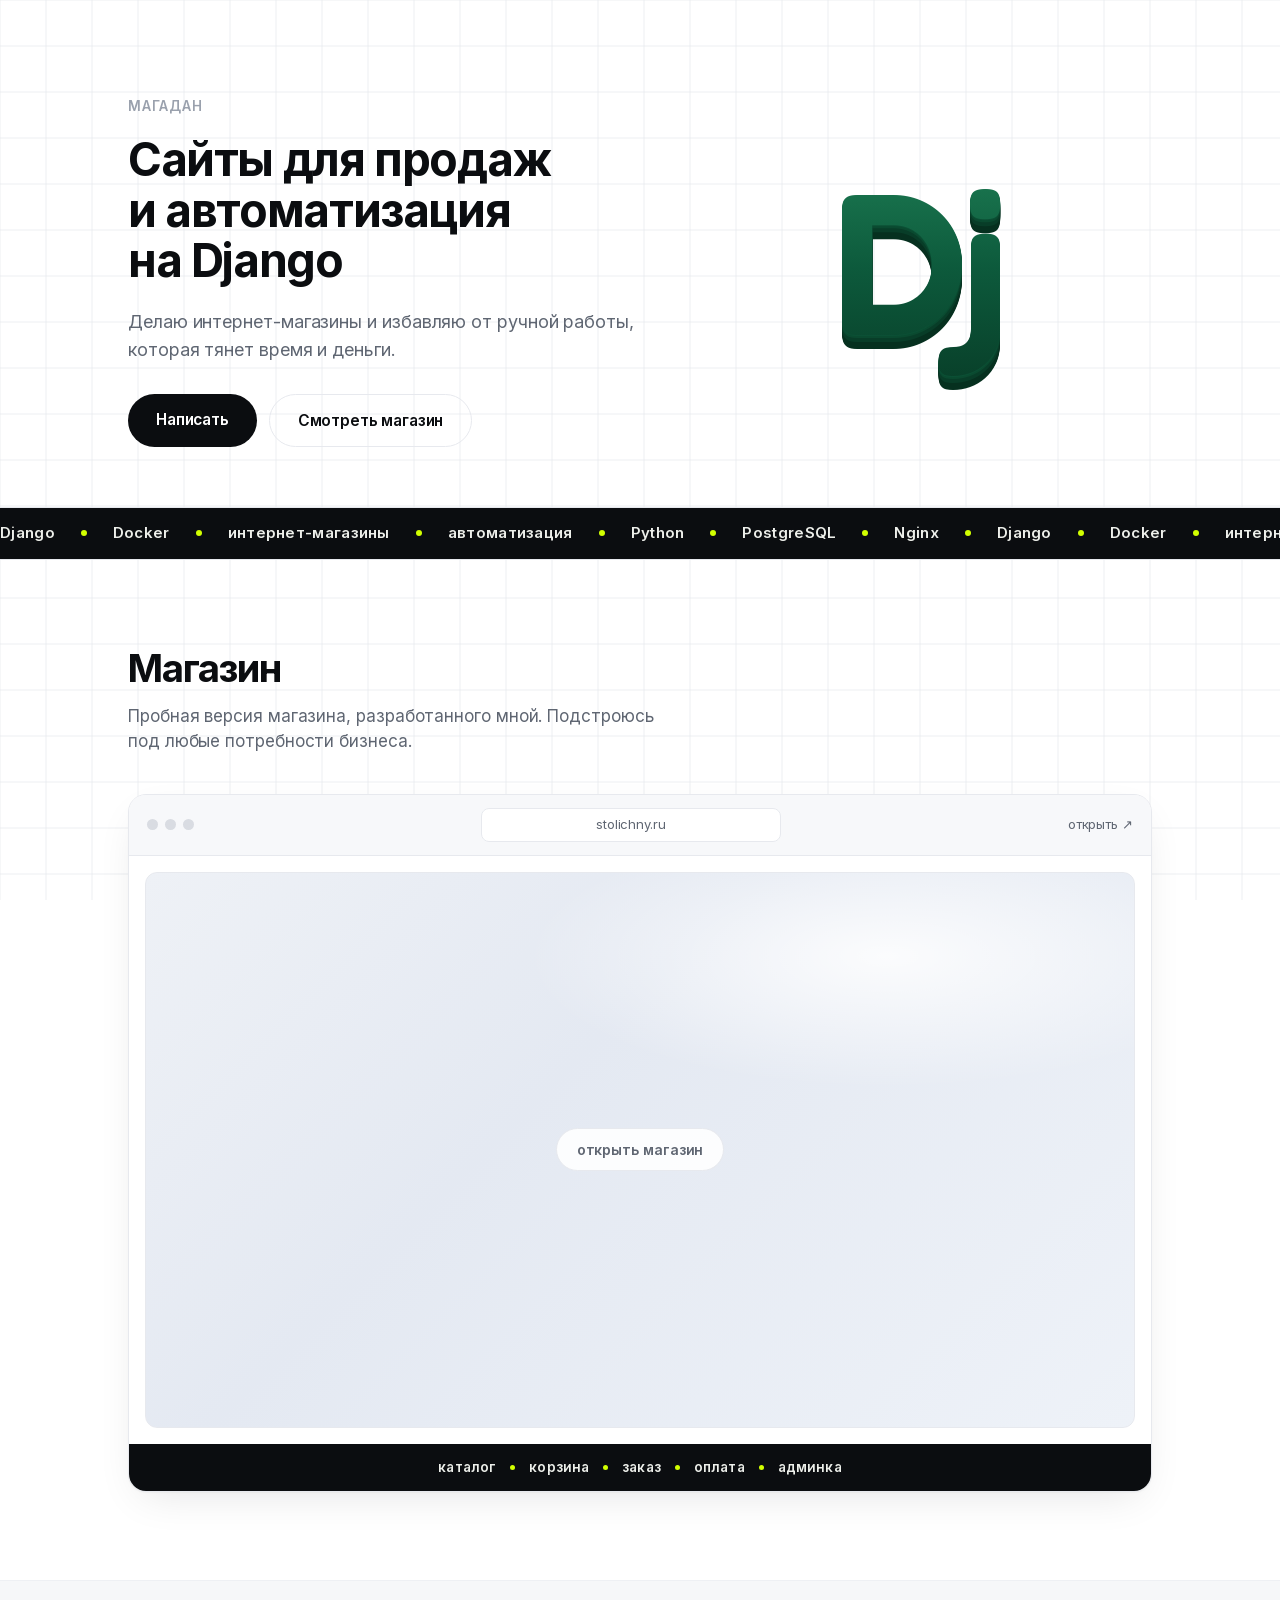
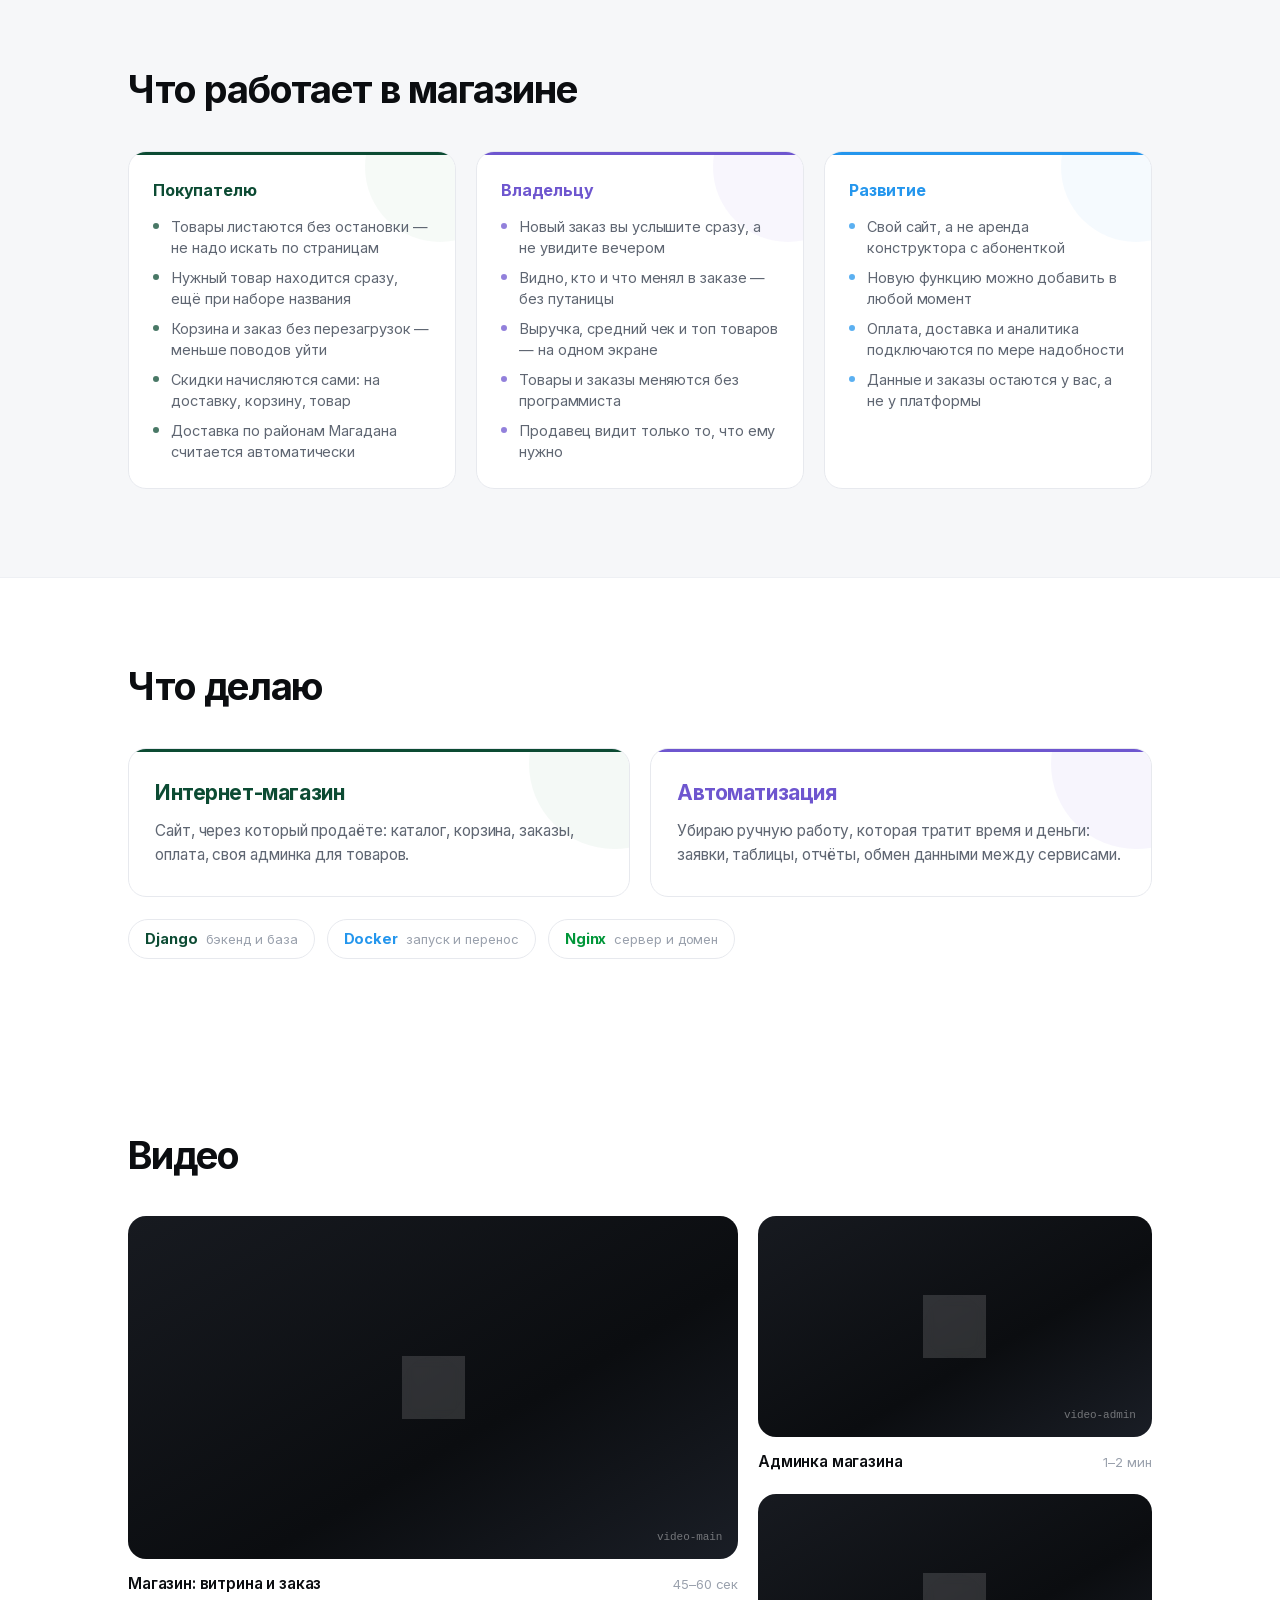
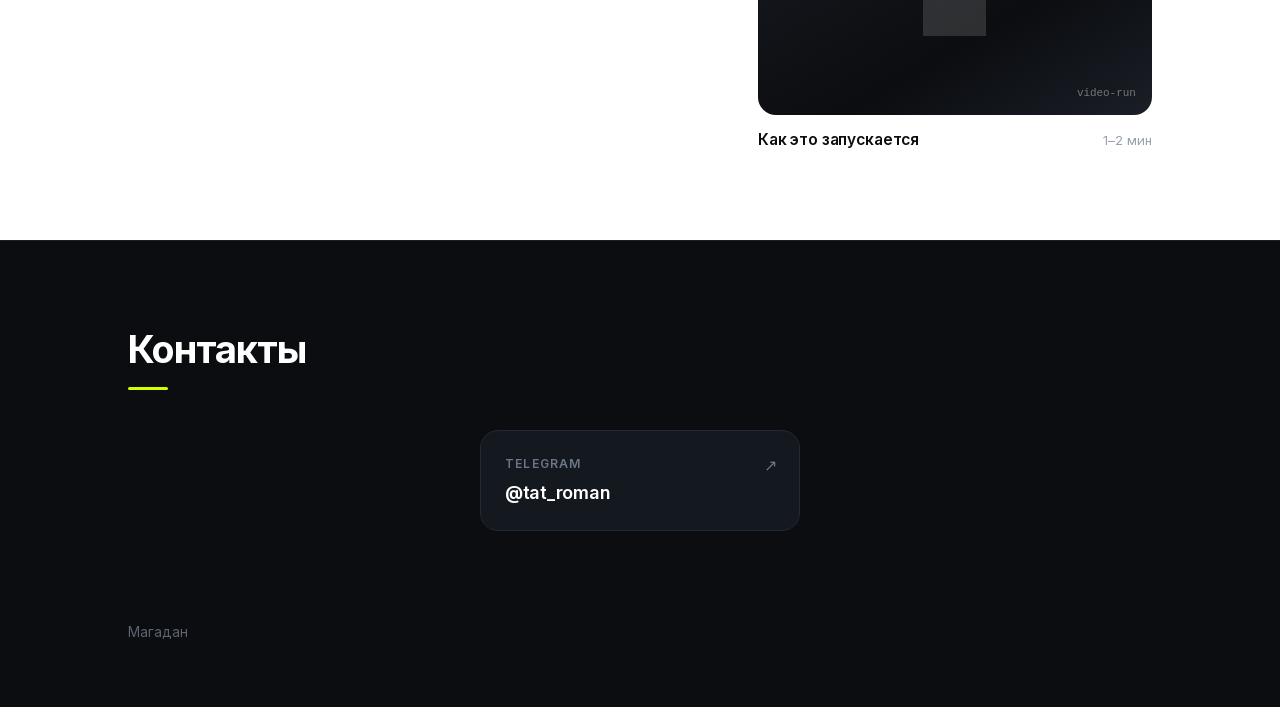
==== index.html @ b2be14d4 "Лендинг: Django, Docker, Магадан (Telegram @tat_roman)" ====
<!DOCTYPE html>
<html lang="ru">
<head>
  <meta charset="UTF-8">
  <meta name="viewport" content="width=device-width, initial-scale=1.0">
  <title>Django, Docker · Магадан</title>
  <meta name="description" content="Разработка интернет-магазинов и автоматизация на Django. Магадан.">
  <link rel="stylesheet" href="static/core/css/landing.css">
</head>
<body>

<canvas id="bg-canvas" aria-hidden="true"></canvas>

<header class="hero">
  <div class="wrap hero-grid">
    <div class="hero-text">
      <p class="hero-city reveal">Магадан</p>
      <h1 class="reveal">Сайты для продаж<br>и автоматизация на&nbsp;Django</h1>
      <p class="lead reveal">
        Делаю интернет-магазины и избавляю от ручной работы, которая тянет время и деньги.
      </p>
      <div class="cta reveal">
        <a class="btn btn-primary" href="#contact">Написать</a>
        <a class="btn btn-ghost" href="#store">Смотреть магазин</a>
      </div>
    </div>

    <!-- Лого Django: спокойные объёмные буквы Dj -->
    <div class="hero-logo" id="heroLogo" aria-hidden="true">
      <span class="dg">Dj</span>
    </div>
  </div>
</header>

<!-- Бегущая строка: аура без пафоса -->
<div class="marquee" aria-hidden="true">
  <div class="marquee-track">
    <span>Django</span><i></i><span>Docker</span><i></i><span>интернет-магазины</span><i></i><span>автоматизация</span><i></i><span>Python</span><i></i><span>PostgreSQL</span><i></i><span>Nginx</span><i></i>
    <span>Django</span><i></i><span>Docker</span><i></i><span>интернет-магазины</span><i></i><span>автоматизация</span><i></i><span>Python</span><i></i><span>PostgreSQL</span><i></i><span>Nginx</span><i></i>
  </div>
</div>

<section class="section" id="store">
  <div class="wrap">
    <div class="section-head reveal">
      <h2>Магазин</h2>
      <p class="section-sub">Пробная версия магазина, разработанного мной. Подстроюсь под любые потребности бизнеса.</p>
    </div>

    <div class="browser reveal">
      <div class="browser-bar">
        <span class="browser-dots"><i></i><i></i><i></i></span>
        <span class="browser-url">stolichny.ru</span>
        <a class="browser-open" href="demo/index.html"
           >открыть ↗</a>
      </div>
      <div class="browser-body">
        <a class="browser-shot" href="demo/index.html"
           >
          <span class="browser-shot-hint">открыть магазин</span>
        </a>
      </div>
      <div class="browser-strip">
        <span>каталог</span><i></i><span>корзина</span><i></i><span>заказ</span><i></i><span>оплата</span><i></i><span>админка</span>
      </div>
    </div>
  </div>
</section>

<section class="section section--tint" id="inside">
  <div class="wrap">
    <div class="section-head reveal">
      <h2>Что работает в магазине</h2>
    </div>

    <div class="caps">
      
        <div class="cap reveal" style="--c: #0C4B33; --cbg: #eaf3ee;">
          <h3>Покупателю</h3>
          <ul>
            <li>Товары листаются без остановки — не надо искать по страницам</li><li>Нужный товар находится сразу, ещё при наборе названия</li><li>Корзина и заказ без перезагрузок — меньше поводов уйти</li><li>Скидки начисляются сами: на доставку, корзину, товар</li><li>Доставка по районам Магадана считается автоматически</li>
          </ul>
        </div>
      
        <div class="cap reveal" style="--c: #6E56CF; --cbg: #efecfb;">
          <h3>Владельцу</h3>
          <ul>
            <li>Новый заказ вы услышите сразу, а не увидите вечером</li><li>Видно, кто и что менял в заказе — без путаницы</li><li>Выручка, средний чек и топ товаров — на одном экране</li><li>Товары и заказы меняются без программиста</li><li>Продавец видит только то, что ему нужно</li>
          </ul>
        </div>
      
        <div class="cap reveal" style="--c: #2496ED; --cbg: #e9f3fd;">
          <h3>Развитие</h3>
          <ul>
            <li>Свой сайт, а не аренда конструктора с абоненткой</li><li>Новую функцию можно добавить в любой момент</li><li>Оплата, доставка и аналитика подключаются по мере надобности</li><li>Данные и заказы остаются у вас, а не у платформы</li>
          </ul>
        </div>
      
    </div>
  </div>
</section>

<section class="section" id="stack">
  <div class="wrap">
    <div class="section-head reveal">
      <h2>Что делаю</h2>
    </div>

    <div class="services">
      
        <article class="service reveal" style="--c: #0C4B33; --cbg: #eaf3ee;">
          <h3>Интернет-магазин</h3>
          <p>Сайт, через который продаёте: каталог, корзина, заказы, оплата, своя админка для товаров.</p>
        </article>
      
        <article class="service reveal" style="--c: #6E56CF; --cbg: #efecfb;">
          <h3>Автоматизация</h3>
          <p>Убираю ручную работу, которая тратит время и деньги: заявки, таблицы, отчёты, обмен данными между сервисами.</p>
        </article>
      
    </div>

    <div class="stack-row reveal">
      
        <span class="chip" style="--c: #0C4B33; --cbg: #eaf3ee;">
          <b>Django</b><em>бэкенд и база</em>
        </span>
      
        <span class="chip" style="--c: #2496ED; --cbg: #e9f3fd;">
          <b>Docker</b><em>запуск и перенос</em>
        </span>
      
        <span class="chip" style="--c: #009639; --cbg: #e7f4ec;">
          <b>Nginx</b><em>сервер и домен</em>
        </span>
      
    </div>
  </div>
</section>

<section class="section" id="videos">
  <div class="wrap">
    <div class="section-head reveal">
      <h2>Видео</h2>
    </div>

    <div class="videos">
      
        <figure class="video video--lead reveal" data-slot="video-main">
          <div class="video-frame">
            <span class="video-play" aria-hidden="true"></span>
            <span class="video-hint">video-main</span>
          </div>
          <figcaption>
            <span class="video-title">Магазин: витрина и заказ</span>
            <span class="video-note">45–60 сек</span>
          </figcaption>
        </figure>
      
        <figure class="video  reveal" data-slot="video-admin">
          <div class="video-frame">
            <span class="video-play" aria-hidden="true"></span>
            <span class="video-hint">video-admin</span>
          </div>
          <figcaption>
            <span class="video-title">Админка магазина</span>
            <span class="video-note">1–2 мин</span>
          </figcaption>
        </figure>
      
        <figure class="video  reveal" data-slot="video-run">
          <div class="video-frame">
            <span class="video-play" aria-hidden="true"></span>
            <span class="video-hint">video-run</span>
          </div>
          <figcaption>
            <span class="video-title">Как это запускается</span>
            <span class="video-note">1–2 мин</span>
          </figcaption>
        </figure>
      
    </div>
  </div>
</section>

<section class="section section--dark" id="contact">
  <div class="wrap">
    <div class="section-head reveal">
      <h2>Контакты</h2>
    </div>
    <div class="contacts">
      
        <a class="contact reveal" href="https://t.me/tat_roman" target="_blank" rel="noopener">
          <span class="contact-label">Telegram</span>
          <span class="contact-value">@tat_roman</span>
          <span class="contact-arrow">↗</span>
        </a>
      
    </div>
  </div>
</section>

<footer class="footer footer--dark">
  <div class="wrap">
    <span>Магадан</span>
  </div>
</footer>

<script src="static/core/js/landing.js"></script>
</body>
</html>
---- static/core/css/landing.css ----
/* Шрифты вшиты локально — без обращения к Google Fonts */
@font-face {
  font-family: 'Inter';
  font-style: normal;
  font-weight: 100 900;
  font-display: swap;
  src: url('../fonts/inter-cyrillic.woff2') format('woff2');
  unicode-range: U+0301, U+0400-045F, U+0490-0491, U+04B0-04B1, U+2116;
}
@font-face {
  font-family: 'Inter';
  font-style: normal;
  font-weight: 100 900;
  font-display: swap;
  src: url('../fonts/inter-latin.woff2') format('woff2');
  unicode-range: U+0000-00FF, U+0131, U+0152-0153, U+02BB-02BC, U+02C6,
                U+02DA, U+02DC, U+2000-206F, U+2074, U+20AC, U+2122;
}
@font-face {
  font-family: 'Fredoka';
  font-style: normal;
  font-weight: 300 700;
  font-display: swap;
  src: url('../fonts/fredoka-latin.woff2') format('woff2');
  unicode-range: U+0000-00FF, U+0131, U+0152-0153, U+2000-206F, U+2122;
}

:root {
  --bg: #ffffff;
  --bg-tint: #f6f7f9;
  --ink: #0b0d10;
  --muted: #5f6672;
  --faint: #9aa1ad;
  --line: #e7e9ee;
  --line-soft: #eef0f4;
  --lime: #D2FF00;
  --radius: 18px;
  --radius-sm: 12px;
  --maxw: 1080px;
  --shadow: 0 1px 2px rgba(16,20,28,.04), 0 14px 44px -14px rgba(16,20,28,.12);
}

* { box-sizing: border-box; margin: 0; padding: 0; }
html { scroll-behavior: smooth; }

body {
  background: var(--bg);
  color: var(--ink);
  font-family: 'Inter', -apple-system, BlinkMacSystemFont, 'Segoe UI', sans-serif;
  line-height: 1.5;
  -webkit-font-smoothing: antialiased;
  font-size: 16px;
  letter-spacing: -.005em;
  overflow-x: hidden;
}

.wrap { max-width: var(--maxw); margin: 0 auto; padding: 0 28px; position: relative; z-index: 1; }

/* --------------------- ЖИВАЯ СЕТКА НА ФОНЕ --------------------- */
#bg-canvas {
  position: fixed;
  inset: 0;
  width: 100%;
  height: 100%;
  z-index: 0;
  pointer-events: none;
}
.hero, .section, .footer, .marquee { position: relative; z-index: 1; }

/* ------------------------------ HERO ----------------------------- */
.hero { padding: 96px 0 60px; }
.hero-grid {
  display: grid;
  grid-template-columns: 1fr 0.9fr;
  align-items: center;
  gap: 40px;
}
.hero-city {
  font-size: 13.5px; font-weight: 600; letter-spacing: .06em;
  text-transform: uppercase; color: var(--faint); margin-bottom: 18px;
}
.hero h1 {
  font-size: clamp(30px, 4.4vw, 46px);
  line-height: 1.1;
  letter-spacing: -.03em;
  font-weight: 700;
  max-width: 17ch;
}
.lead {
  margin-top: 22px; max-width: 520px;
  font-size: clamp(16px, 1.9vw, 18px);
  color: var(--muted); line-height: 1.55;
}
.cta { display: flex; flex-wrap: wrap; gap: 12px; margin-top: 30px; }

/* ---------------- ЛОГО DJANGO: ОБЪЁМНЫЕ «Dj» ---------------- */
.hero-logo {
  position: relative;
  display: flex; flex-direction: column; align-items: center; justify-content: center;
  min-height: 320px;
}
.dg {
  font-family: 'Fredoka', 'Inter', sans-serif;
  font-weight: 600;
  font-size: 200px;
  line-height: 1;
  letter-spacing: -.03em;
  user-select: none;
  /* нижний отступ — чтобы хвостик «j» попадал в область градиента */
  padding: 0 6px 26px;
  /* объём: светлая грань сверху, глубокая тень вниз */
  background: linear-gradient(180deg, #1c7a52 0%, #0d5a3c 48%, #083f29 100%);
  -webkit-background-clip: text;
  background-clip: text;
  color: transparent;
  filter:
    drop-shadow(0 1px 0 #0b5035)
    drop-shadow(0 2px 0 #0a4a30)
    drop-shadow(0 4px 0 #083d28)
    drop-shadow(0 7px 0 #06301f);
}
@media (max-width: 960px) {
  .dg { font-size: 130px; }
}

/* ---------------- БЕГУЩАЯ СТРОКА ---------------- */
.marquee {
  overflow: hidden;
  border-top: 1px solid var(--line);
  border-bottom: 1px solid var(--line);
  background: #0b0d10;
}
.marquee-track {
  display: inline-flex; align-items: center; gap: 26px;
  white-space: nowrap; padding: 14px 0;
  animation: marq 28s linear infinite;
}
.marquee-track span {
  font-size: 15px; font-weight: 600; letter-spacing: .02em;
  color: #EDEFEA;
}
.marquee-track i {
  width: 6px; height: 6px; border-radius: 50%;
  background: var(--lime); display: inline-block;
}
@keyframes marq { from { transform: translateX(0); } to { transform: translateX(-50%); } }

.btn {
  display: inline-block; padding: 14px 28px;
  border-radius: 999px; font-weight: 600; font-size: 15.5px;
  text-decoration: none; letter-spacing: -.01em;
  transition: transform .18s ease, background .2s ease, color .2s ease, border-color .2s ease, filter .2s ease;
}
.btn-primary { background: var(--ink); color: #fff; }
.btn-primary:hover { transform: translateY(-2px); filter: brightness(1.35); }
.btn-ghost { color: var(--ink); border: 1px solid var(--line); }
.btn-ghost:hover { border-color: var(--ink); transform: translateY(-2px); }

/* ---------------------------- SECTIONS --------------------------- */
.section { padding: 88px 0; }
.section--tint { background: var(--bg-tint); border-top: 1px solid var(--line-soft); border-bottom: 1px solid var(--line-soft); }
.section--dark { background: #0b0d10; border-top: 1px solid #1a1e26; }
.section--dark .section-head h2 { color: #fff; }
.section--dark .section-head h2::after {
  content: ""; display: block; width: 40px; height: 3px;
  background: var(--lime); margin-top: 16px; border-radius: 2px;
}
.section--dark .contact {
  background: #14181f; border-color: #232a37; color: #fff;
}
.section--dark .contact:hover { border-color: var(--lime); }
.section--dark .contact-label { color: #6b7686; }
.section--dark .contact-arrow { color: #6b7686; }
.section--dark .contact:hover .contact-arrow { color: var(--lime); }

.section-head { max-width: 640px; margin-bottom: 40px; }
.section-head h2 {
  font-size: clamp(26px, 3.6vw, 38px);
  line-height: 1.1; letter-spacing: -.028em; font-weight: 700;
}
.section-sub { margin-top: 14px; color: var(--muted); font-size: 17px; max-width: 560px; }

/* ---------------------------- BROWSER ---------------------------- */
.browser {
  border: 1px solid var(--line); border-radius: var(--radius);
  overflow: hidden; box-shadow: var(--shadow); background: #fff;
}
.browser-bar {
  display: flex; align-items: center; gap: 14px;
  padding: 13px 18px; background: #f7f8fa; border-bottom: 1px solid var(--line);
}
.browser-dots { display: flex; gap: 7px; }
.browser-dots i { width: 11px; height: 11px; border-radius: 50%; background: #d9dce2; display: block; }
.browser-url {
  flex: 1; text-align: center; font-size: 13px; color: var(--muted);
  background: #fff; border: 1px solid var(--line);
  border-radius: 8px; padding: 6px 14px; max-width: 300px; margin: 0 auto;
  white-space: nowrap; overflow: hidden; text-overflow: ellipsis;
}
.browser-open { font-size: 13px; color: var(--muted); text-decoration: none; white-space: nowrap; }
.browser-open:hover { color: var(--ink); }

.browser-body { padding: 16px; }
.browser-shot {
  display: flex; align-items: center; justify-content: center;
  aspect-ratio: 16 / 9; border-radius: var(--radius-sm);
  text-decoration: none; border: 1px solid var(--line);
  background: linear-gradient(135deg, #eef1f6 0%, #e4e9f2 40%, #eef2f8 100%);
  position: relative; overflow: hidden;
  transition: transform .25s ease;
}
.browser-shot::after {
  content: ""; position: absolute; inset: 0;
  background: radial-gradient(600px 220px at 75% 15%, rgba(255,255,255,.85), transparent 60%);
}
.browser-shot:hover { transform: scale(1.006); }
.browser-shot-hint {
  position: relative; z-index: 1;
  font-size: 14px; font-weight: 600; color: var(--muted);
  background: rgba(255,255,255,.9); padding: 10px 20px;
  border-radius: 999px; border: 1px solid var(--line);
}

/* чёрная лента с кислотным — точечный акцент Норриса */
.browser-strip {
  display: flex; align-items: center; justify-content: center; flex-wrap: wrap;
  gap: 14px; padding: 13px 16px;
  background: #0b0d10;
}
.browser-strip span { font-size: 13.5px; font-weight: 600; color: #EDEFEA; letter-spacing: .01em; }
.browser-strip i { width: 5px; height: 5px; border-radius: 50%; background: var(--lime); display: inline-block; }

.store-facts {
  display: grid; grid-template-columns: repeat(3, 1fr);
  gap: 1px; margin-top: 26px;
  background: var(--line); border: 1px solid var(--line);
  border-radius: var(--radius-sm); overflow: hidden;
}
.fact { background: #fff; padding: 20px 22px; display: flex; flex-direction: column; gap: 5px; }
.fact-num { font-size: 16px; font-weight: 600; letter-spacing: -.015em; }
.fact-cap { font-size: 14px; color: var(--muted); }

/* ---------------------------- CAPABILITIES ----------------------- */
.caps { display: grid; grid-template-columns: repeat(3, 1fr); gap: 20px; }
.cap {
  position: relative;
  border: 1px solid var(--line); border-radius: var(--radius);
  background: #fff; padding: 26px 24px; overflow: hidden;
  transition: transform .25s ease, box-shadow .3s ease, border-color .25s ease;
}
.cap::before {
  content: ""; position: absolute; top: 0; left: 0; right: 0; height: 3px;
  background: var(--c); z-index: 2;
}
.cap::after {
  content: ""; position: absolute; top: -60px; right: -60px; z-index: 0;
  width: 150px; height: 150px; border-radius: 50%;
  background: var(--cbg); opacity: .45; transition: opacity .3s ease, transform .4s ease;
}
.cap:hover { transform: translateY(-4px); box-shadow: var(--shadow); border-color: transparent; }
.cap:hover::after { opacity: .8; transform: scale(1.08); }
.cap h3 {
  position: relative; z-index: 1;
  font-size: 16px; font-weight: 700; letter-spacing: -.01em;
  color: var(--c); margin-bottom: 14px;
}
.cap ul { position: relative; z-index: 1; list-style: none; display: grid; gap: 9px; }
.cap li {
  position: relative; padding-left: 18px;
  font-size: 14.5px; color: var(--muted); line-height: 1.45;
}
.cap li::before {
  content: ""; position: absolute; left: 0; top: 7px;
  width: 6px; height: 6px; border-radius: 50%;
  background: var(--c); opacity: .75;
}

/* --------------------------- SERVICES ---------------------------- */
.services { display: grid; grid-template-columns: 1fr 1fr; gap: 20px; }
.service {
  position: relative;
  border: 1px solid var(--line); border-radius: var(--radius);
  background: #fff; padding: 28px 26px; overflow: hidden;
  transition: transform .25s ease, box-shadow .3s ease, border-color .25s ease;
}
.service::before {
  content: ""; position: absolute; top: 0; left: 0; right: 0; height: 3px;
  background: var(--c); z-index: 2;
}
.service::after {
  content: ""; position: absolute; top: -70px; right: -70px; z-index: 0;
  width: 170px; height: 170px; border-radius: 50%;
  background: var(--cbg); opacity: .5; transition: opacity .3s ease, transform .4s ease;
}
.service:hover { transform: translateY(-4px); box-shadow: var(--shadow); border-color: transparent; }
.service:hover::after { opacity: .9; transform: scale(1.08); }
.service h3 {
  position: relative; z-index: 1;
  font-size: 21px; font-weight: 700; letter-spacing: -.02em;
  color: var(--c); margin-bottom: 10px;
}
.service p { position: relative; z-index: 1; color: var(--muted); font-size: 15.5px; line-height: 1.6; }

/* ----------------------------- STACK ----------------------------- */
.stack-row { display: flex; flex-wrap: wrap; gap: 12px; margin-top: 22px; }
.chip {
  display: inline-flex; align-items: baseline; gap: 8px;
  border: 1px solid var(--line); border-radius: 999px;
  background: #fff; padding: 8px 16px;
  transition: transform .2s ease, border-color .2s ease;
}
.chip:hover { transform: translateY(-2px); border-color: var(--c); }
.chip b { font-size: 14.5px; font-weight: 700; color: var(--c); }
.chip em { font-size: 13px; font-style: normal; color: var(--faint); }

/* ----------------------------- VIDEOS ---------------------------- */
.videos { display: grid; grid-template-columns: 1.55fr 1fr; gap: 20px; }
.video { display: flex; flex-direction: column; }
.video--lead { grid-row: span 2; }
.video-frame {
  position: relative; aspect-ratio: 16 / 9; border-radius: var(--radius);
  background: linear-gradient(150deg, #171a20 0%, #0b0d10 60%, #1a1e26 100%);
  display: flex; align-items: center; justify-content: center;
  cursor: pointer; overflow: hidden;
  transition: transform .25s ease, box-shadow .25s ease;
}
.video-frame:hover { transform: translateY(-2px); box-shadow: var(--shadow); }
.video-frame.pulse { animation: pulse .45s ease; }
@keyframes pulse { 50% { transform: scale(.985); } }
.video-play {
  width: 62px; height: 62px; border-radius: 50%;
  background: rgba(255,255,255,.14); border: 1px solid rgba(255,255,255,.28);
  backdrop-filter: blur(6px); position: relative;
}
.video-play::after {
  content: ""; position: absolute; left: 55%; top: 50%; transform: translate(-50%, -50%);
  border-left: 15px solid #fff; border-top: 9px solid transparent; border-bottom: 9px solid transparent;
}
.video-tag {
  position: absolute; top: 16px; left: 16px;
  font-size: 11.5px; font-weight: 700; letter-spacing: .1em; text-transform: uppercase;
  color: #fff; background: rgba(255,255,255,.12);
  border: 1px solid rgba(255,255,255,.18); padding: 5px 12px; border-radius: 999px;
}
.video-hint {
  position: absolute; bottom: 14px; right: 16px;
  font-size: 11px; color: rgba(255,255,255,.4);
  font-family: ui-monospace, SFMono-Regular, Menlo, monospace;
}
.video figcaption { display: flex; align-items: baseline; justify-content: space-between; gap: 12px; margin-top: 13px; }
.video-title { font-size: 15.5px; font-weight: 600; letter-spacing: -.01em; }
.video-note { font-size: 13px; color: var(--faint); white-space: nowrap; }

/* ---------------------------- CONTACTS --------------------------- */
.contacts { display: grid; grid-template-columns: repeat(auto-fit, minmax(260px, 320px)); justify-content: center; gap: 18px; }
.contact {
  position: relative; display: flex; flex-direction: column; gap: 6px;
  padding: 24px; border: 1px solid var(--line); border-radius: var(--radius);
  background: #fff; text-decoration: none; color: var(--ink);
  transition: transform .2s ease, border-color .2s ease, box-shadow .25s ease;
}
.contact:hover { transform: translateY(-3px); border-color: var(--ink); box-shadow: var(--shadow); }
.contact-label { font-size: 12px; font-weight: 600; letter-spacing: .1em; text-transform: uppercase; color: var(--faint); }
.contact-value { font-size: 18px; font-weight: 600; letter-spacing: -.015em; }
.contact-arrow { position: absolute; top: 22px; right: 22px; color: var(--faint); transition: color .2s, transform .2s; }
.contact:hover .contact-arrow { color: var(--ink); transform: translate(2px, -2px); }

/* ----------------------------- FOOTER ---------------------------- */
.footer { padding: 40px 0 64px; border-top: 1px solid var(--line-soft); }
.footer span { color: var(--faint); font-size: 13.5px; }
.footer--dark { background: #0b0d10; border-top: none; padding-top: 0; }
.footer--dark span { color: #5b6470; }

/* --------------------------- ANIMATION --------------------------- */
.reveal {
  opacity: 0;
  transform: translateY(18px);
  transition: opacity .7s cubic-bezier(.2,.7,.2,1), transform .7s cubic-bezier(.2,.7,.2,1);
  will-change: opacity, transform;
}
.reveal.in { opacity: 1; transform: none; }
@media (prefers-reduced-motion: reduce) {
  .reveal { opacity: 1; transform: none; transition: none; }
  html { scroll-behavior: auto; }
}

/* ---------------------------- RESPONSIVE ------------------------- */
@media (max-width: 960px) {
  .hero-grid { grid-template-columns: 1fr; gap: 28px; }
  .hero-logo { min-height: 240px; order: 2; }
  .videos { grid-template-columns: 1fr; }
  .video--lead { grid-row: auto; }
  .contacts { grid-template-columns: 1fr; }
  .caps { grid-template-columns: 1fr; }
}
@media (max-width: 620px) {
  .wrap { padding: 0 18px; }
  .hero { padding: 72px 0 56px; }
  .section { padding: 62px 0; }
  .services { grid-template-columns: 1fr; }
}
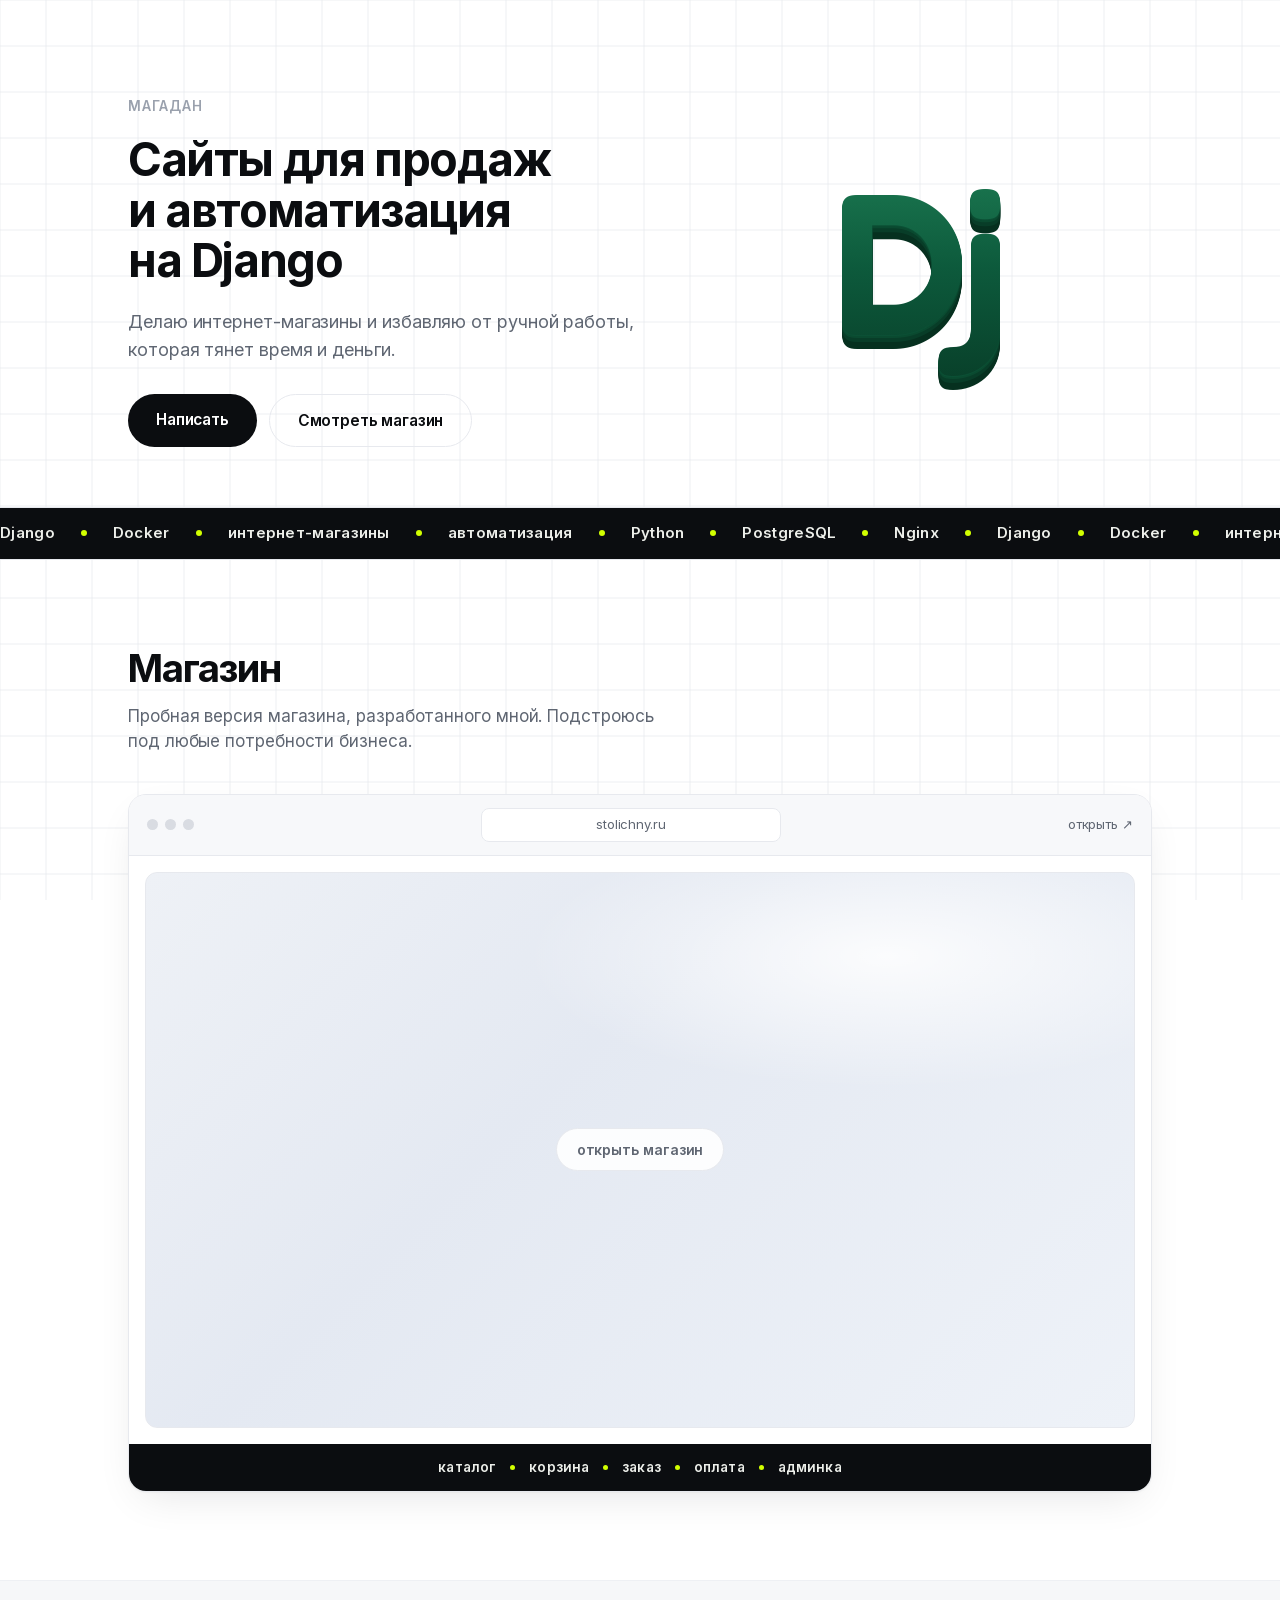
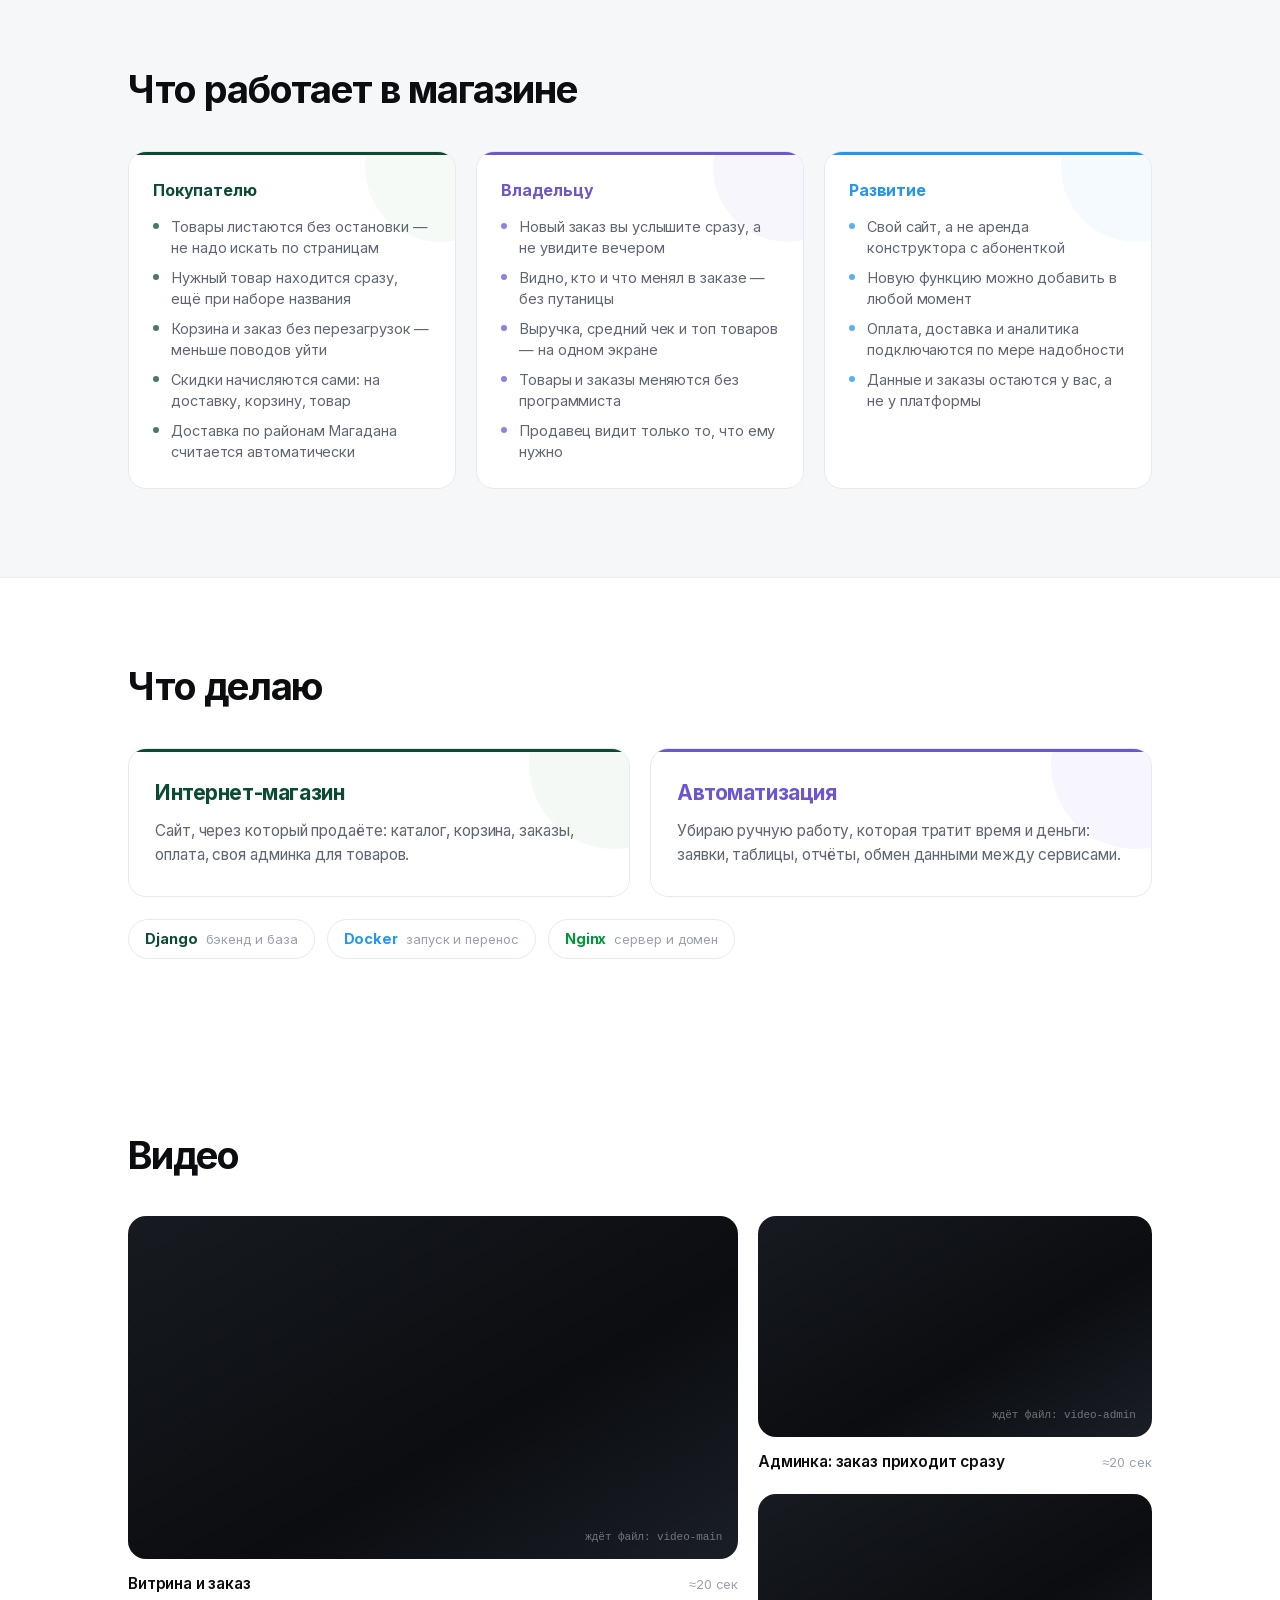
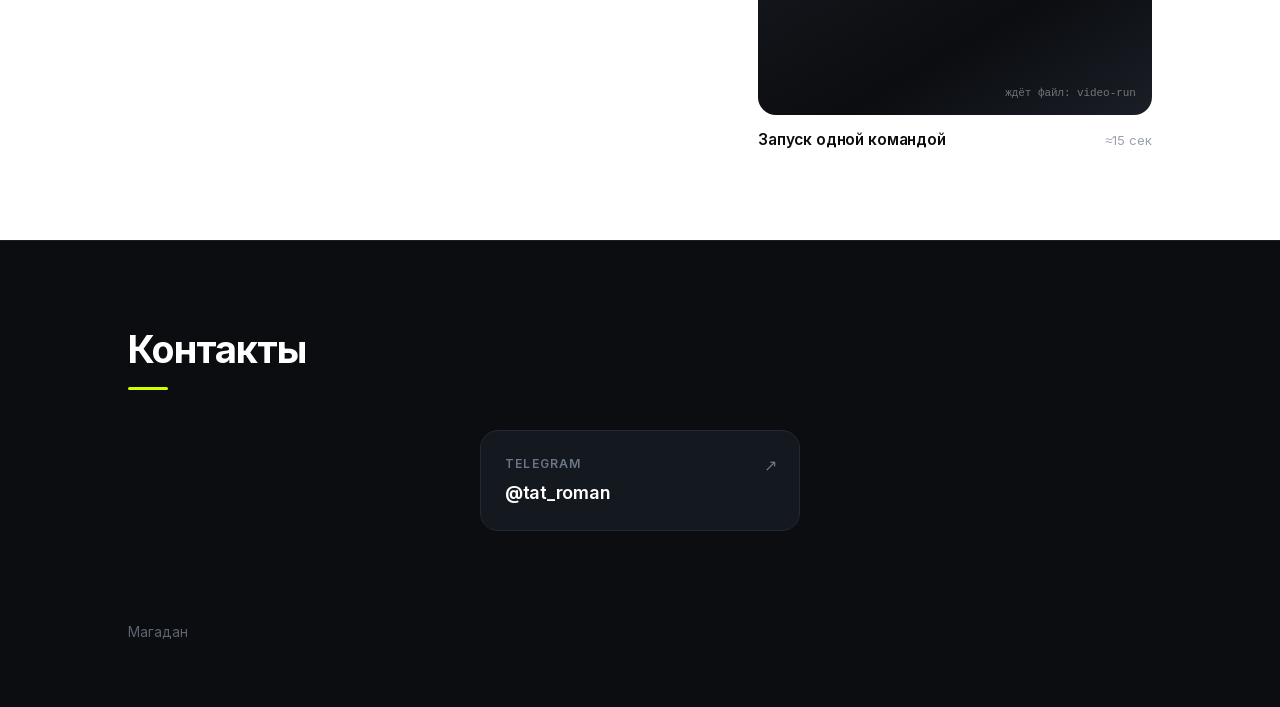
==== commit b6064803: "Видео: механизм вставки + заглушки" ====
--- a/index.html
+++ b/index.html
@@ -148,35 +148,41 @@
     <div class="videos">
       
         <figure class="video video--lead reveal" data-slot="video-main">
-          <div class="video-frame">
-            <span class="video-play" aria-hidden="true"></span>
-            <span class="video-hint">video-main</span>
+          <div class="video-frame video-frame--empty"
+               >
+            
+              <span class="video-hint">ждёт файл: video-main</span>
+            
           </div>
           <figcaption>
-            <span class="video-title">Магазин: витрина и заказ</span>
-            <span class="video-note">45–60 сек</span>
+            <span class="video-title">Витрина и заказ</span>
+            <span class="video-note">≈20 сек</span>
           </figcaption>
         </figure>
       
         <figure class="video  reveal" data-slot="video-admin">
-          <div class="video-frame">
-            <span class="video-play" aria-hidden="true"></span>
-            <span class="video-hint">video-admin</span>
+          <div class="video-frame video-frame--empty"
+               >
+            
+              <span class="video-hint">ждёт файл: video-admin</span>
+            
           </div>
           <figcaption>
-            <span class="video-title">Админка магазина</span>
-            <span class="video-note">1–2 мин</span>
+            <span class="video-title">Админка: заказ приходит сразу</span>
+            <span class="video-note">≈20 сек</span>
           </figcaption>
         </figure>
       
         <figure class="video  reveal" data-slot="video-run">
-          <div class="video-frame">
-            <span class="video-play" aria-hidden="true"></span>
-            <span class="video-hint">video-run</span>
+          <div class="video-frame video-frame--empty"
+               >
+            
+              <span class="video-hint">ждёт файл: video-run</span>
+            
           </div>
           <figcaption>
-            <span class="video-title">Как это запускается</span>
-            <span class="video-note">1–2 мин</span>
+            <span class="video-title">Запуск одной командой</span>
+            <span class="video-note">≈15 сек</span>
           </figcaption>
         </figure>
       
--- a/static/core/css/landing.css
+++ b/static/core/css/landing.css
@@ -327,6 +327,8 @@
 }
 .video-frame:hover { transform: translateY(-2px); box-shadow: var(--shadow); }
 .video-frame.pulse { animation: pulse .45s ease; }
+.video-frame video { width: 100%; height: 100%; object-fit: cover; display: block; }
+.video-frame--empty { cursor: default; }
 @keyframes pulse { 50% { transform: scale(.985); } }
 .video-play {
   width: 62px; height: 62px; border-radius: 50%;
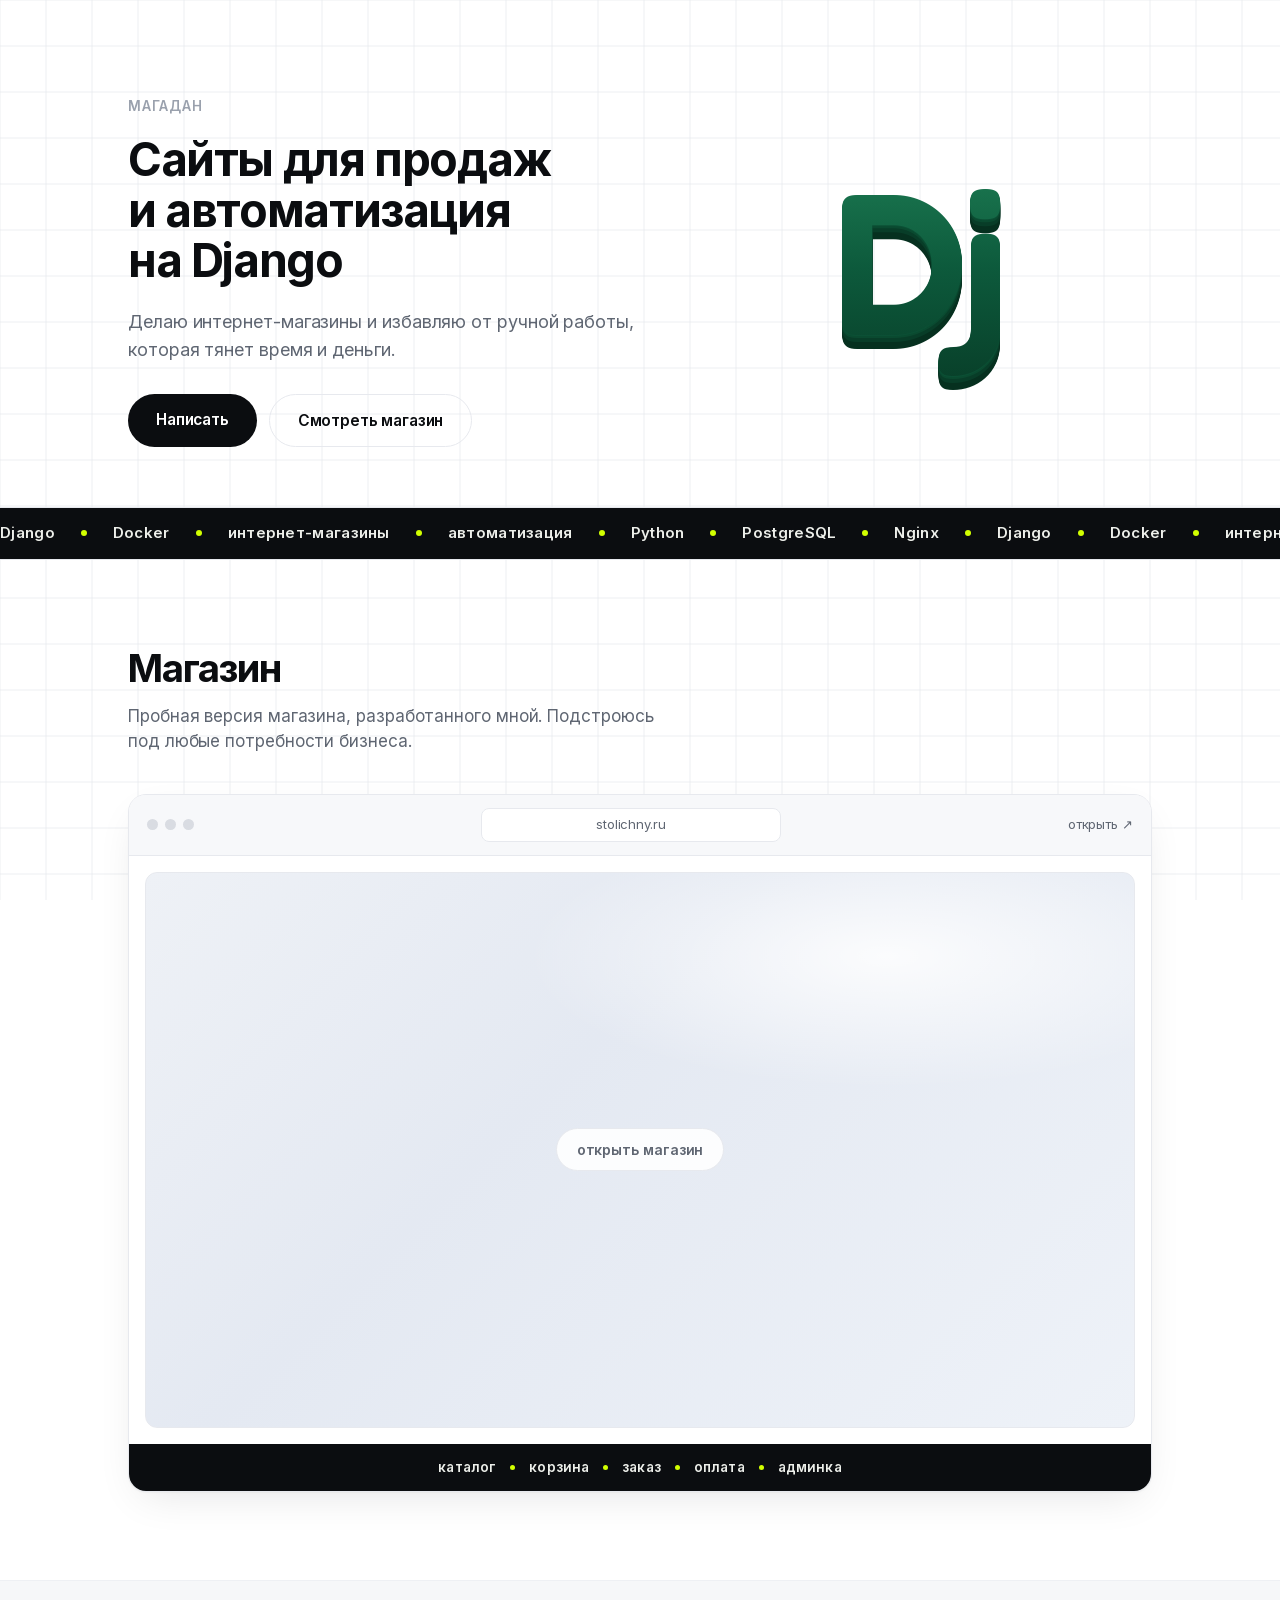
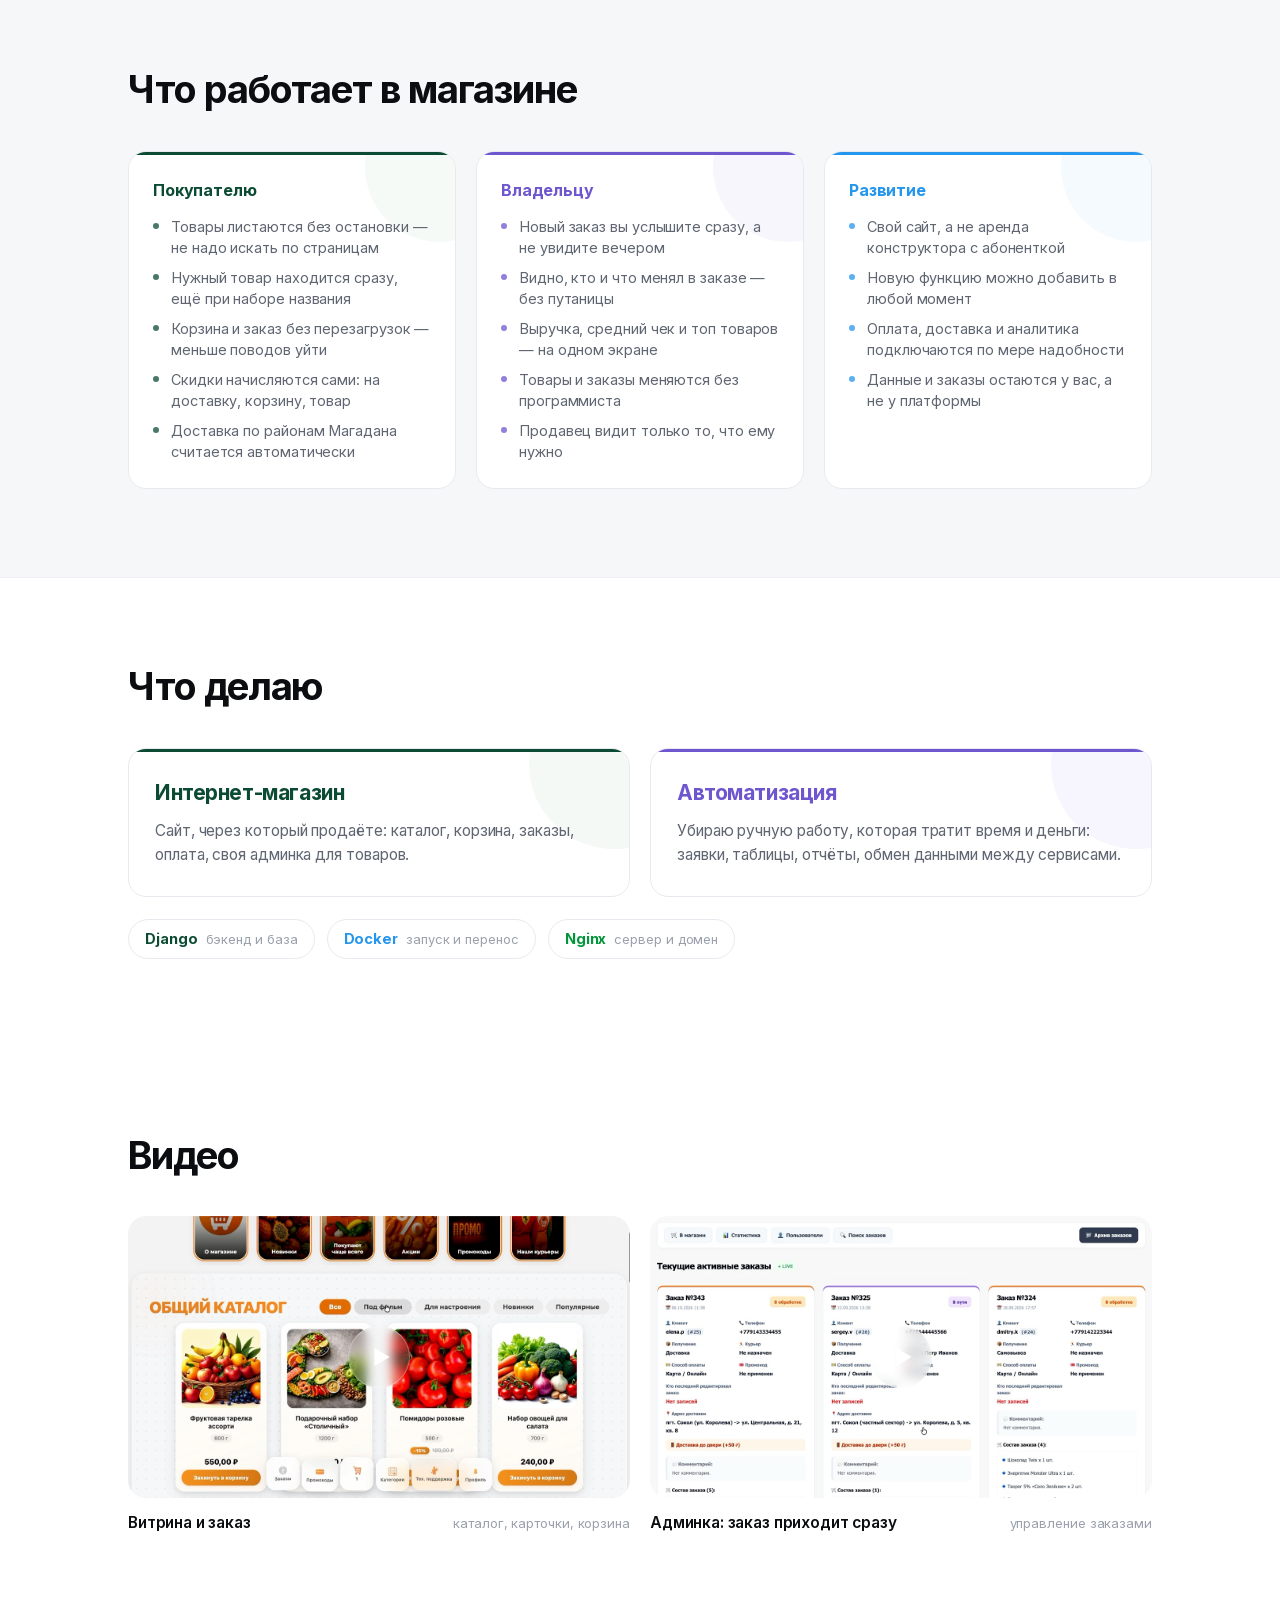
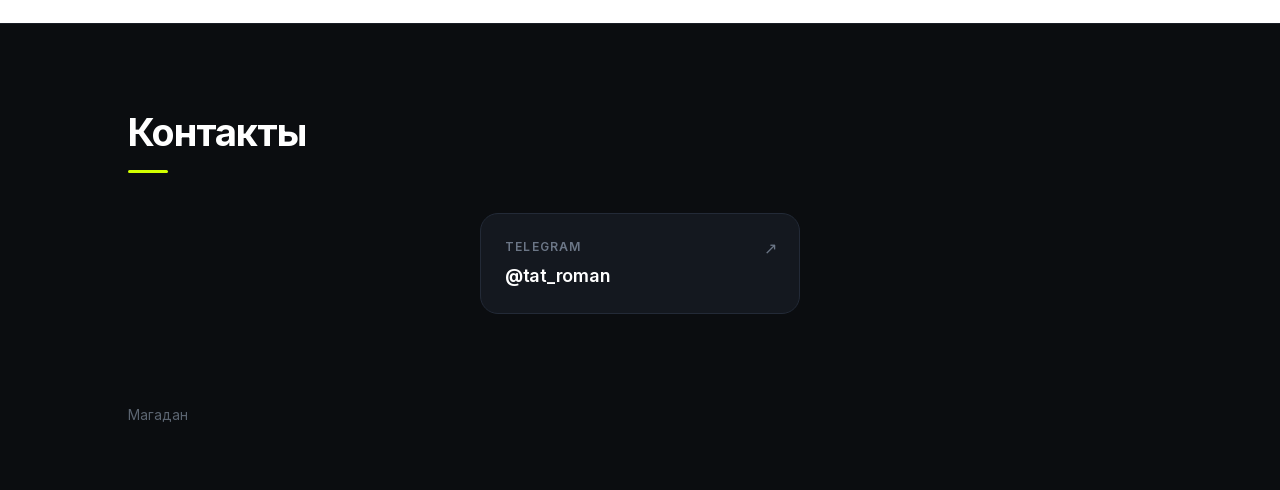
==== commit e6ef867e: "Видео: витрина и админка без звука (2 ролика)" ====
--- a/index.html
+++ b/index.html
@@ -147,42 +147,29 @@
 
     <div class="videos">
       
-        <figure class="video video--lead reveal" data-slot="video-main">
-          <div class="video-frame video-frame--empty"
-               >
-            
-              <span class="video-hint">ждёт файл: video-main</span>
+        <figure class="video reveal" data-slot="video-main">
+          <div class="video-frame"
+               data-src="static/core/video/vitrina.mp4" data-poster="static/core/video/vitrina-poster.jpg" style="background-image:url('static/core/video/vitrina-poster.jpg')">
+            
+              <span class="video-play" aria-hidden="true"></span>
             
           </div>
           <figcaption>
             <span class="video-title">Витрина и заказ</span>
-            <span class="video-note">≈20 сек</span>
+            <span class="video-note">каталог, карточки, корзина</span>
           </figcaption>
         </figure>
       
-        <figure class="video  reveal" data-slot="video-admin">
-          <div class="video-frame video-frame--empty"
-               >
-            
-              <span class="video-hint">ждёт файл: video-admin</span>
+        <figure class="video reveal" data-slot="video-admin">
+          <div class="video-frame"
+               data-src="static/core/video/admin.mp4" data-poster="static/core/video/admin-poster.jpg" style="background-image:url('static/core/video/admin-poster.jpg')">
+            
+              <span class="video-play" aria-hidden="true"></span>
             
           </div>
           <figcaption>
             <span class="video-title">Админка: заказ приходит сразу</span>
-            <span class="video-note">≈20 сек</span>
-          </figcaption>
-        </figure>
-      
-        <figure class="video  reveal" data-slot="video-run">
-          <div class="video-frame video-frame--empty"
-               >
-            
-              <span class="video-hint">ждёт файл: video-run</span>
-            
-          </div>
-          <figcaption>
-            <span class="video-title">Запуск одной командой</span>
-            <span class="video-note">≈15 сек</span>
+            <span class="video-note">управление заказами</span>
           </figcaption>
         </figure>
       
--- a/static/core/css/landing.css
+++ b/static/core/css/landing.css
@@ -315,12 +315,12 @@
 .chip em { font-size: 13px; font-style: normal; color: var(--faint); }
 
 /* ----------------------------- VIDEOS ---------------------------- */
-.videos { display: grid; grid-template-columns: 1.55fr 1fr; gap: 20px; }
+.videos { display: grid; grid-template-columns: 1fr 1fr; gap: 20px; }
 .video { display: flex; flex-direction: column; }
-.video--lead { grid-row: span 2; }
 .video-frame {
   position: relative; aspect-ratio: 16 / 9; border-radius: var(--radius);
   background: linear-gradient(150deg, #171a20 0%, #0b0d10 60%, #1a1e26 100%);
+  background-size: cover; background-position: center;
   display: flex; align-items: center; justify-content: center;
   cursor: pointer; overflow: hidden;
   transition: transform .25s ease, box-shadow .25s ease;
@@ -392,7 +392,6 @@
   .hero-grid { grid-template-columns: 1fr; gap: 28px; }
   .hero-logo { min-height: 240px; order: 2; }
   .videos { grid-template-columns: 1fr; }
-  .video--lead { grid-row: auto; }
   .contacts { grid-template-columns: 1fr; }
   .caps { grid-template-columns: 1fr; }
 }
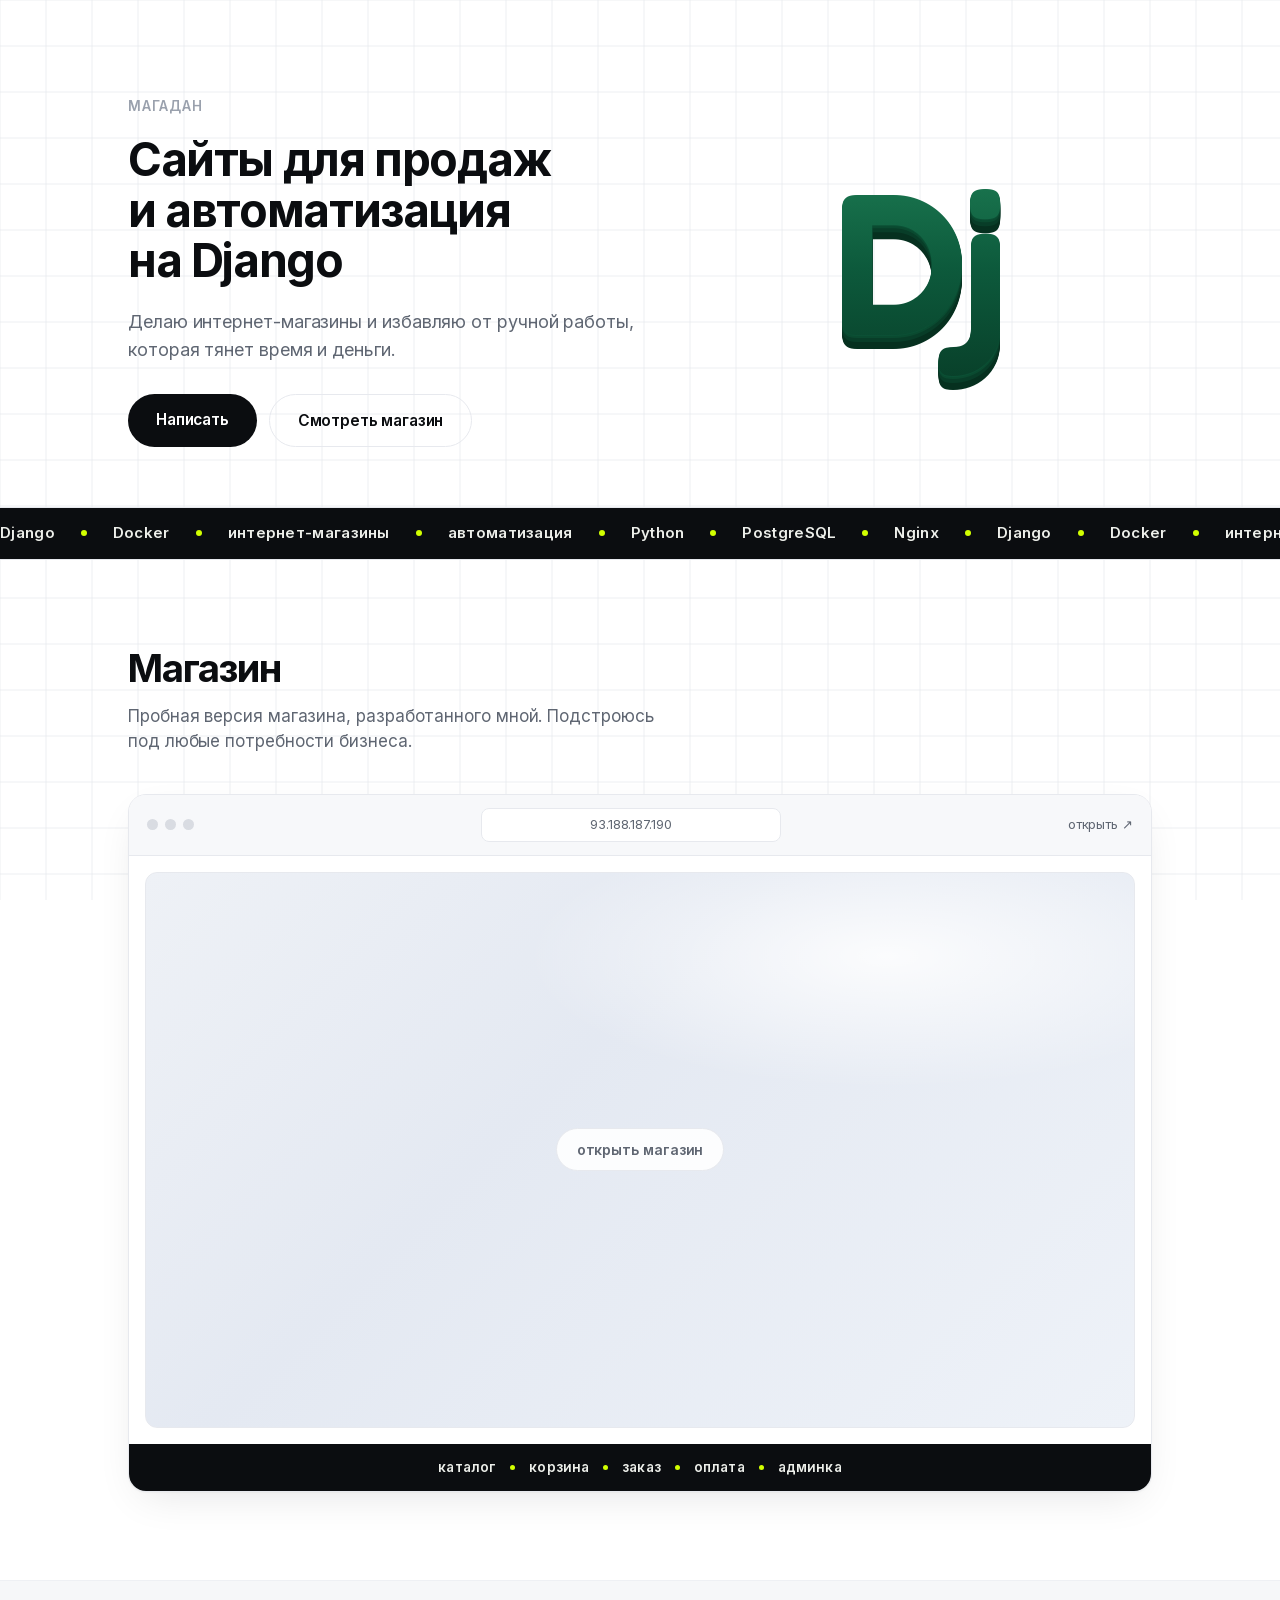
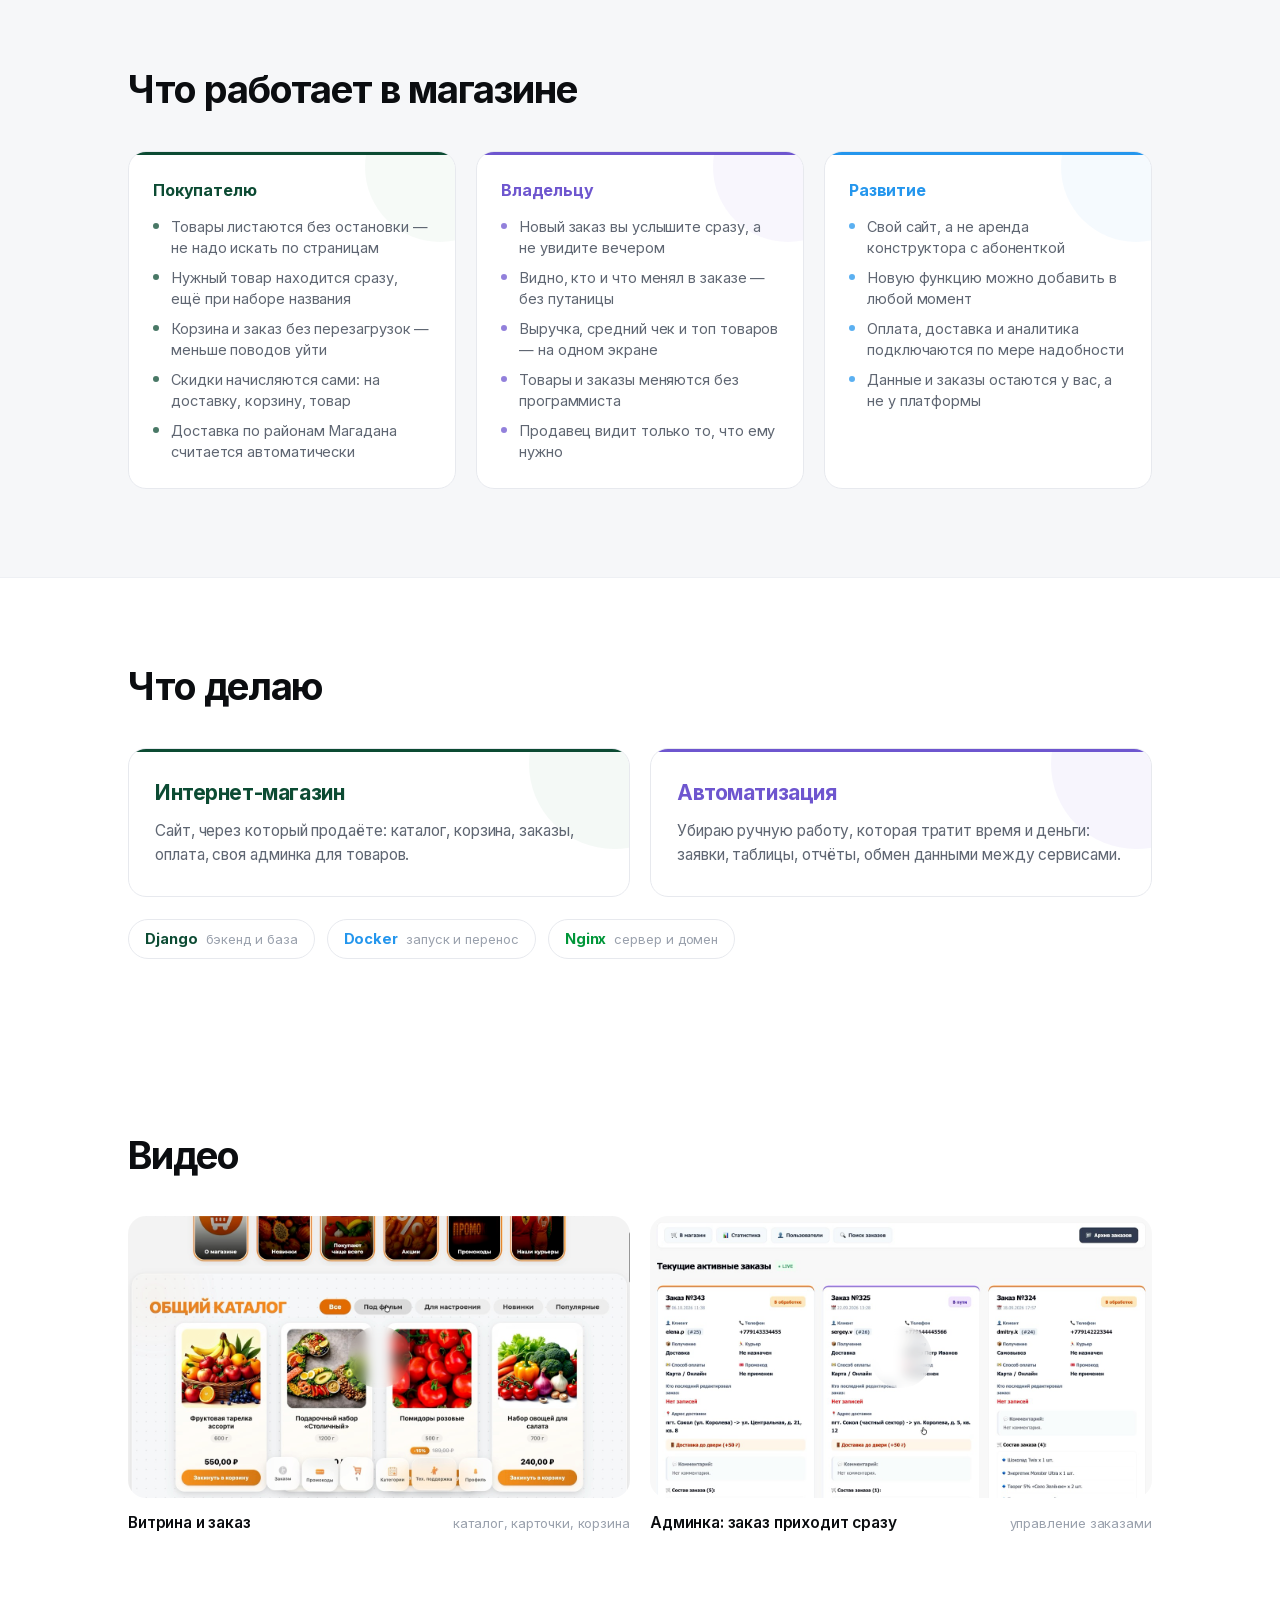
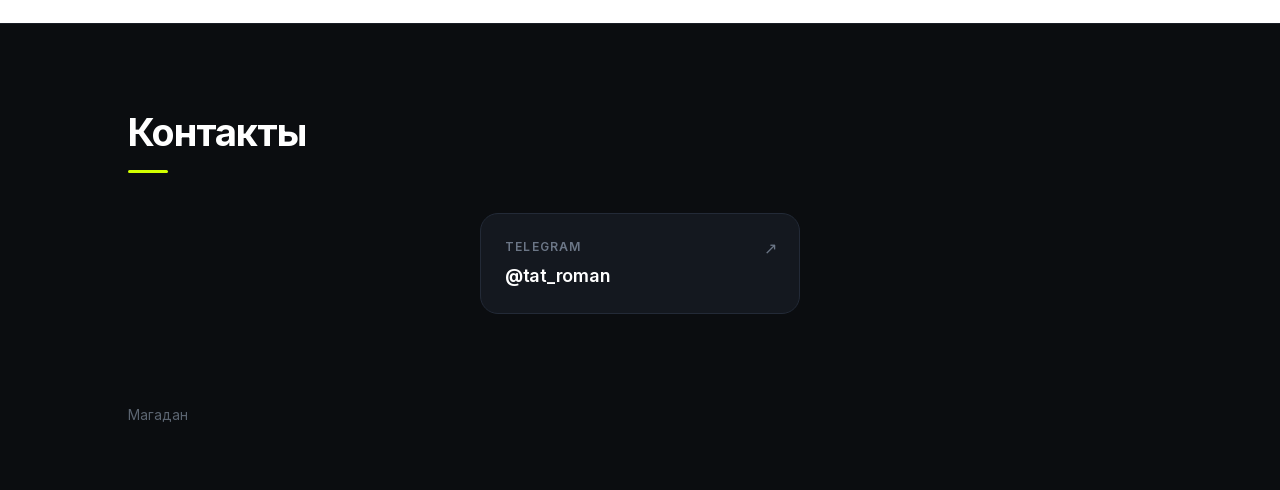
==== commit 50e2dcff: "Ссылка на живой демо-магазин (по IP)" ====
--- a/index.html
+++ b/index.html
@@ -51,13 +51,13 @@
     <div class="browser reveal">
       <div class="browser-bar">
         <span class="browser-dots"><i></i><i></i><i></i></span>
-        <span class="browser-url">stolichny.ru</span>
-        <a class="browser-open" href="demo/index.html"
-           >открыть ↗</a>
+        <span class="browser-url">93.188.187.190</span>
+        <a class="browser-open" href="http://93.188.187.190/"
+           target="_blank" rel="noopener">открыть ↗</a>
       </div>
       <div class="browser-body">
-        <a class="browser-shot" href="demo/index.html"
-           >
+        <a class="browser-shot" href="http://93.188.187.190/"
+           target="_blank" rel="noopener">
           <span class="browser-shot-hint">открыть магазин</span>
         </a>
       </div>
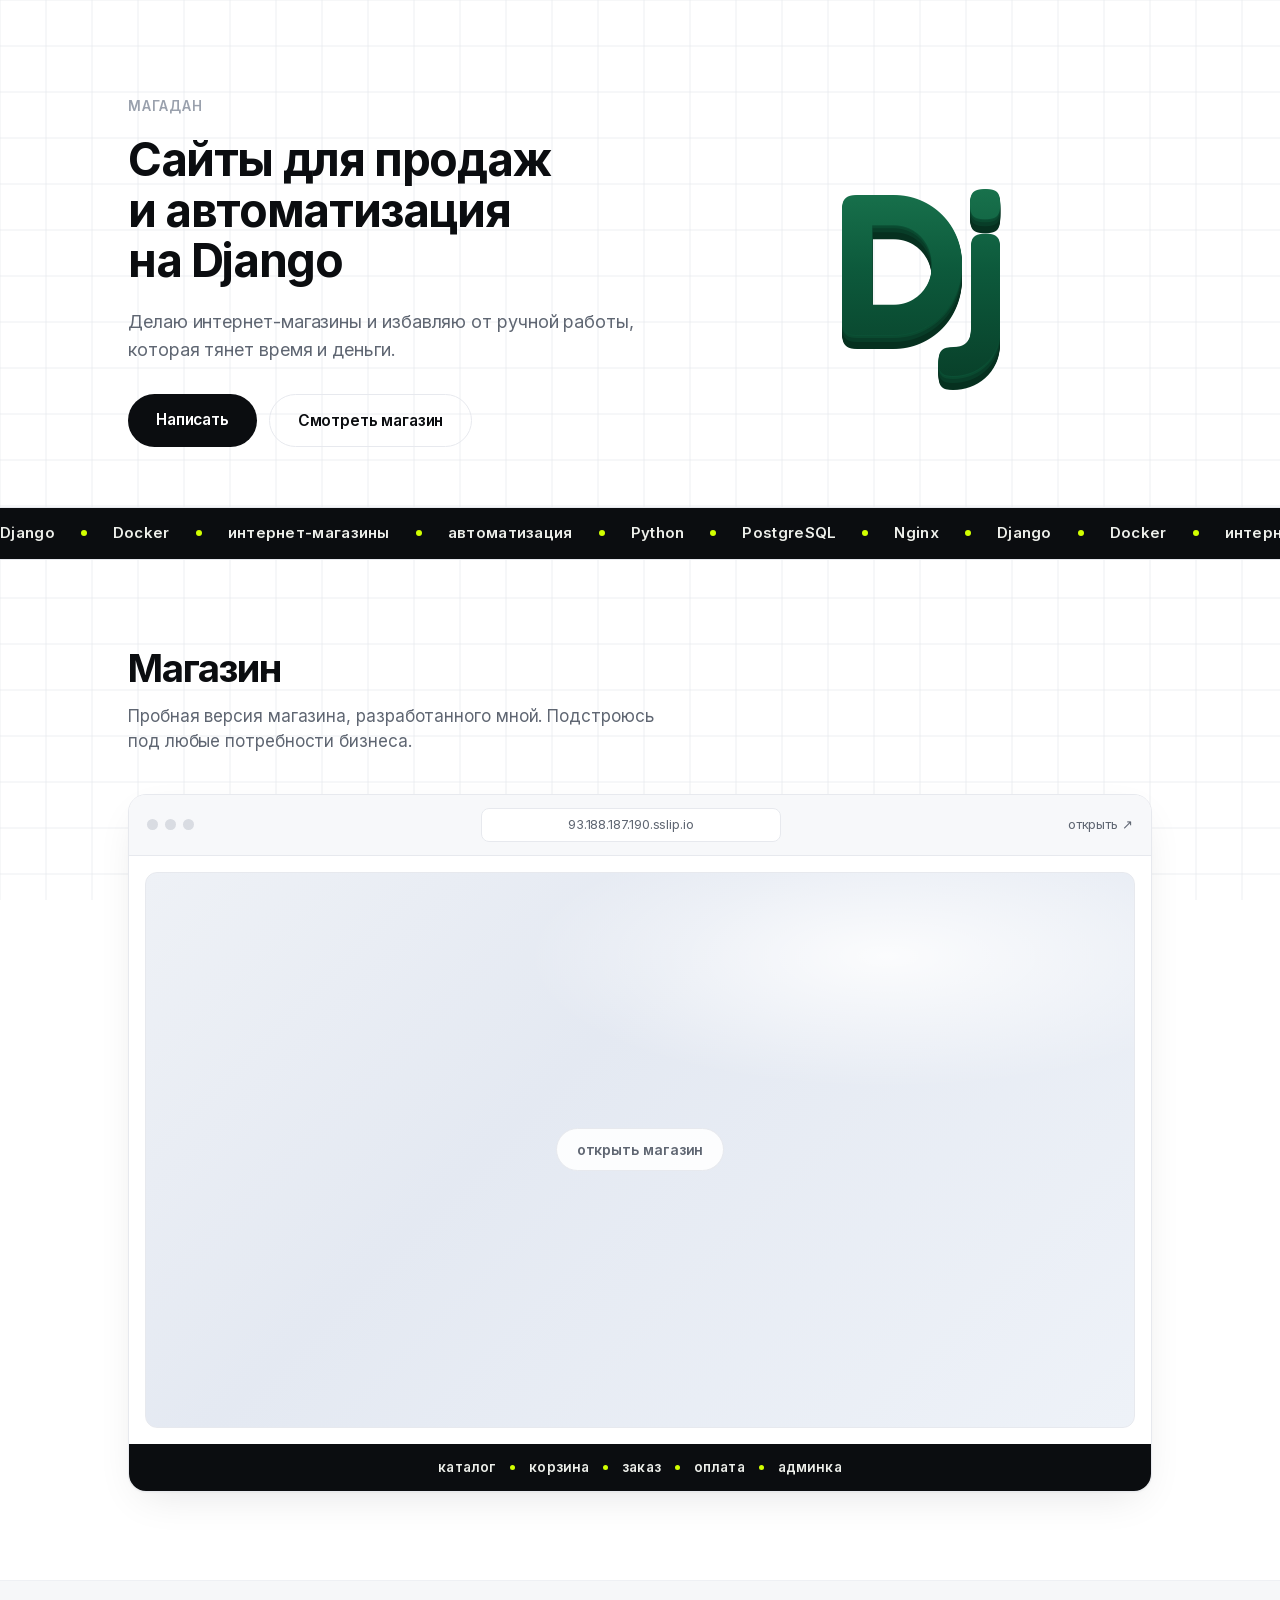
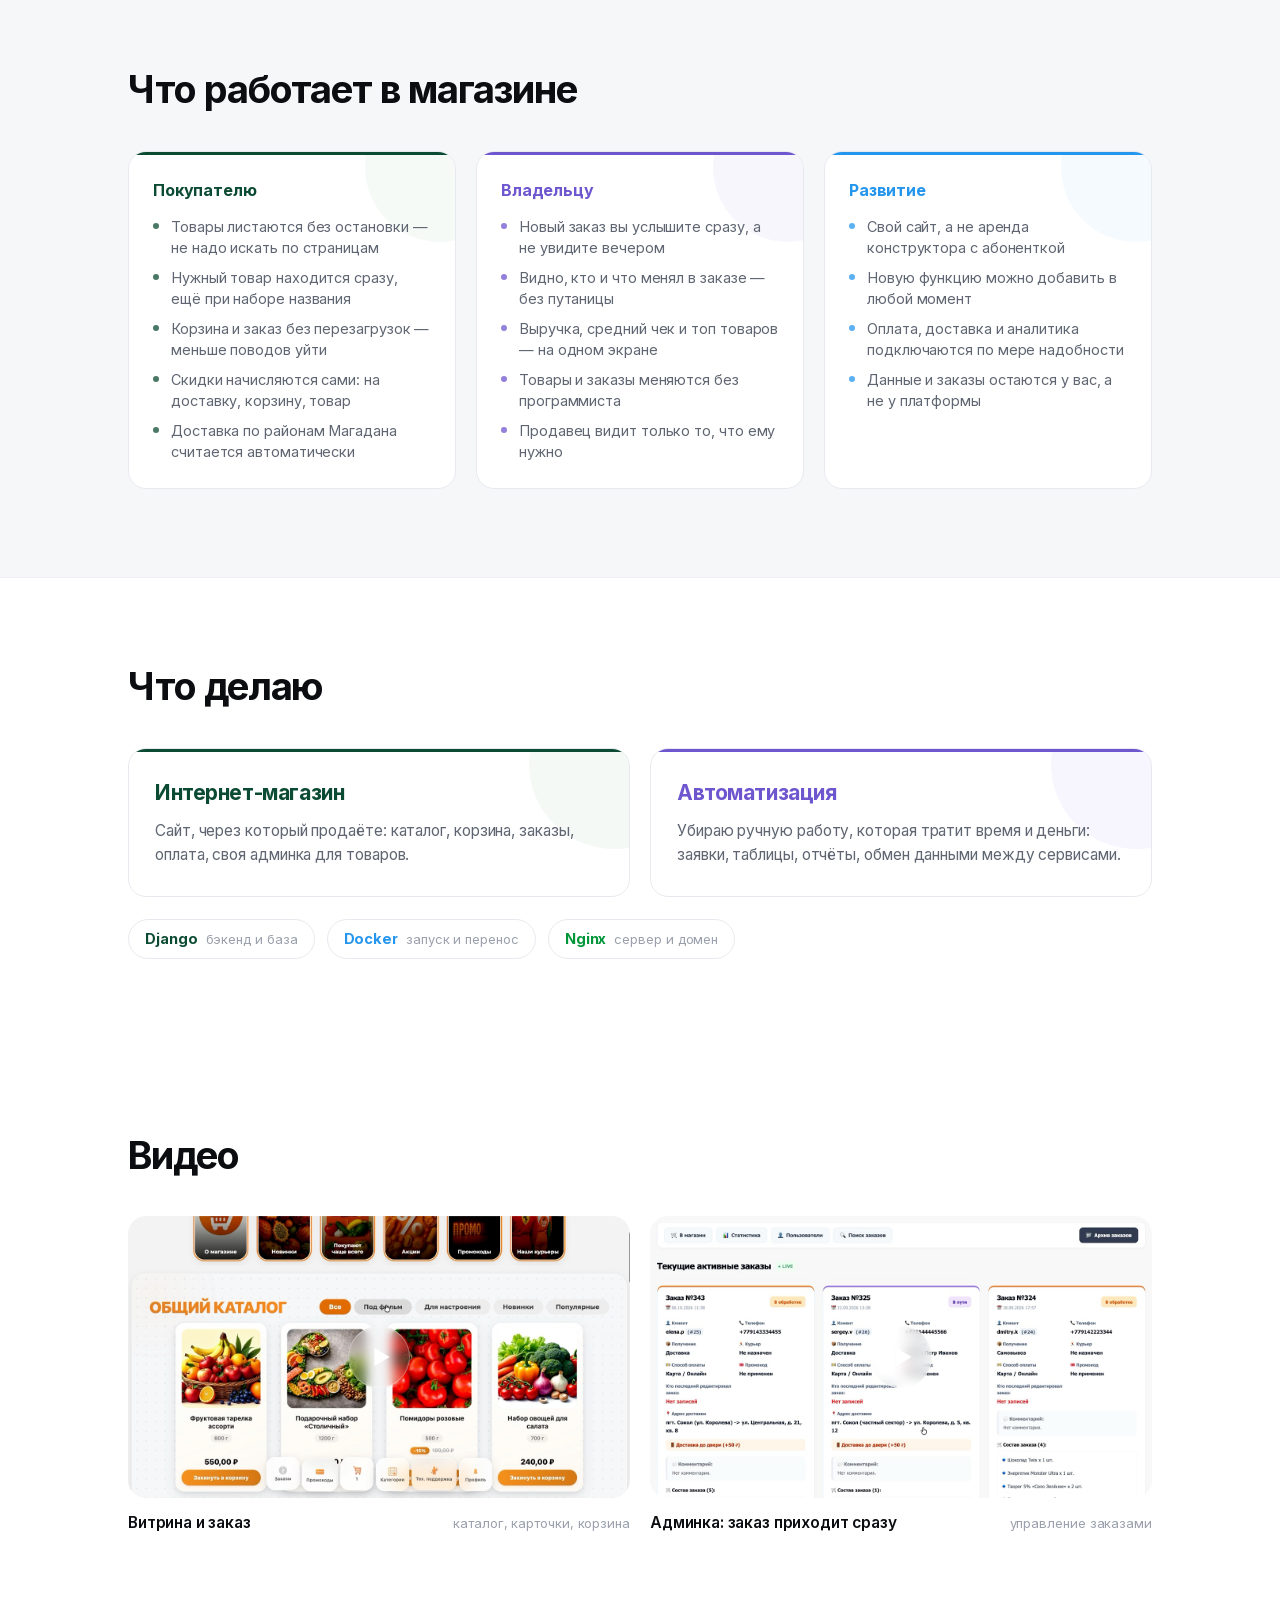
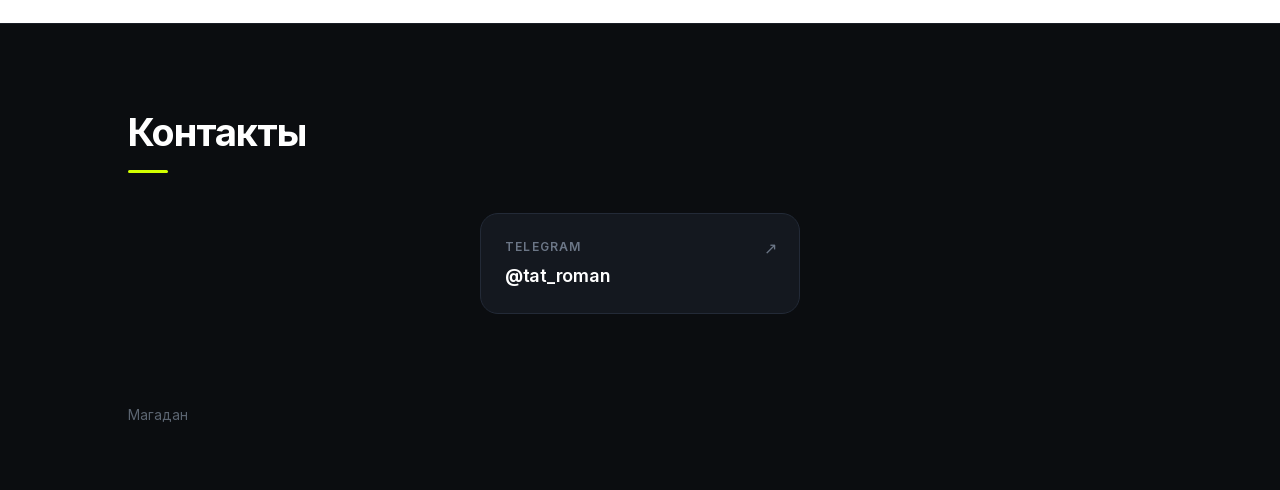
==== commit 989c8e01: "Магазин: HTTPS-адрес 93.188.187.190.sslip.io" ====
--- a/index.html
+++ b/index.html
@@ -51,12 +51,12 @@
     <div class="browser reveal">
       <div class="browser-bar">
         <span class="browser-dots"><i></i><i></i><i></i></span>
-        <span class="browser-url">93.188.187.190</span>
-        <a class="browser-open" href="http://93.188.187.190/"
+        <span class="browser-url">93.188.187.190.sslip.io</span>
+        <a class="browser-open" href="https://93.188.187.190.sslip.io/"
            target="_blank" rel="noopener">открыть ↗</a>
       </div>
       <div class="browser-body">
-        <a class="browser-shot" href="http://93.188.187.190/"
+        <a class="browser-shot" href="https://93.188.187.190.sslip.io/"
            target="_blank" rel="noopener">
           <span class="browser-shot-hint">открыть магазин</span>
         </a>
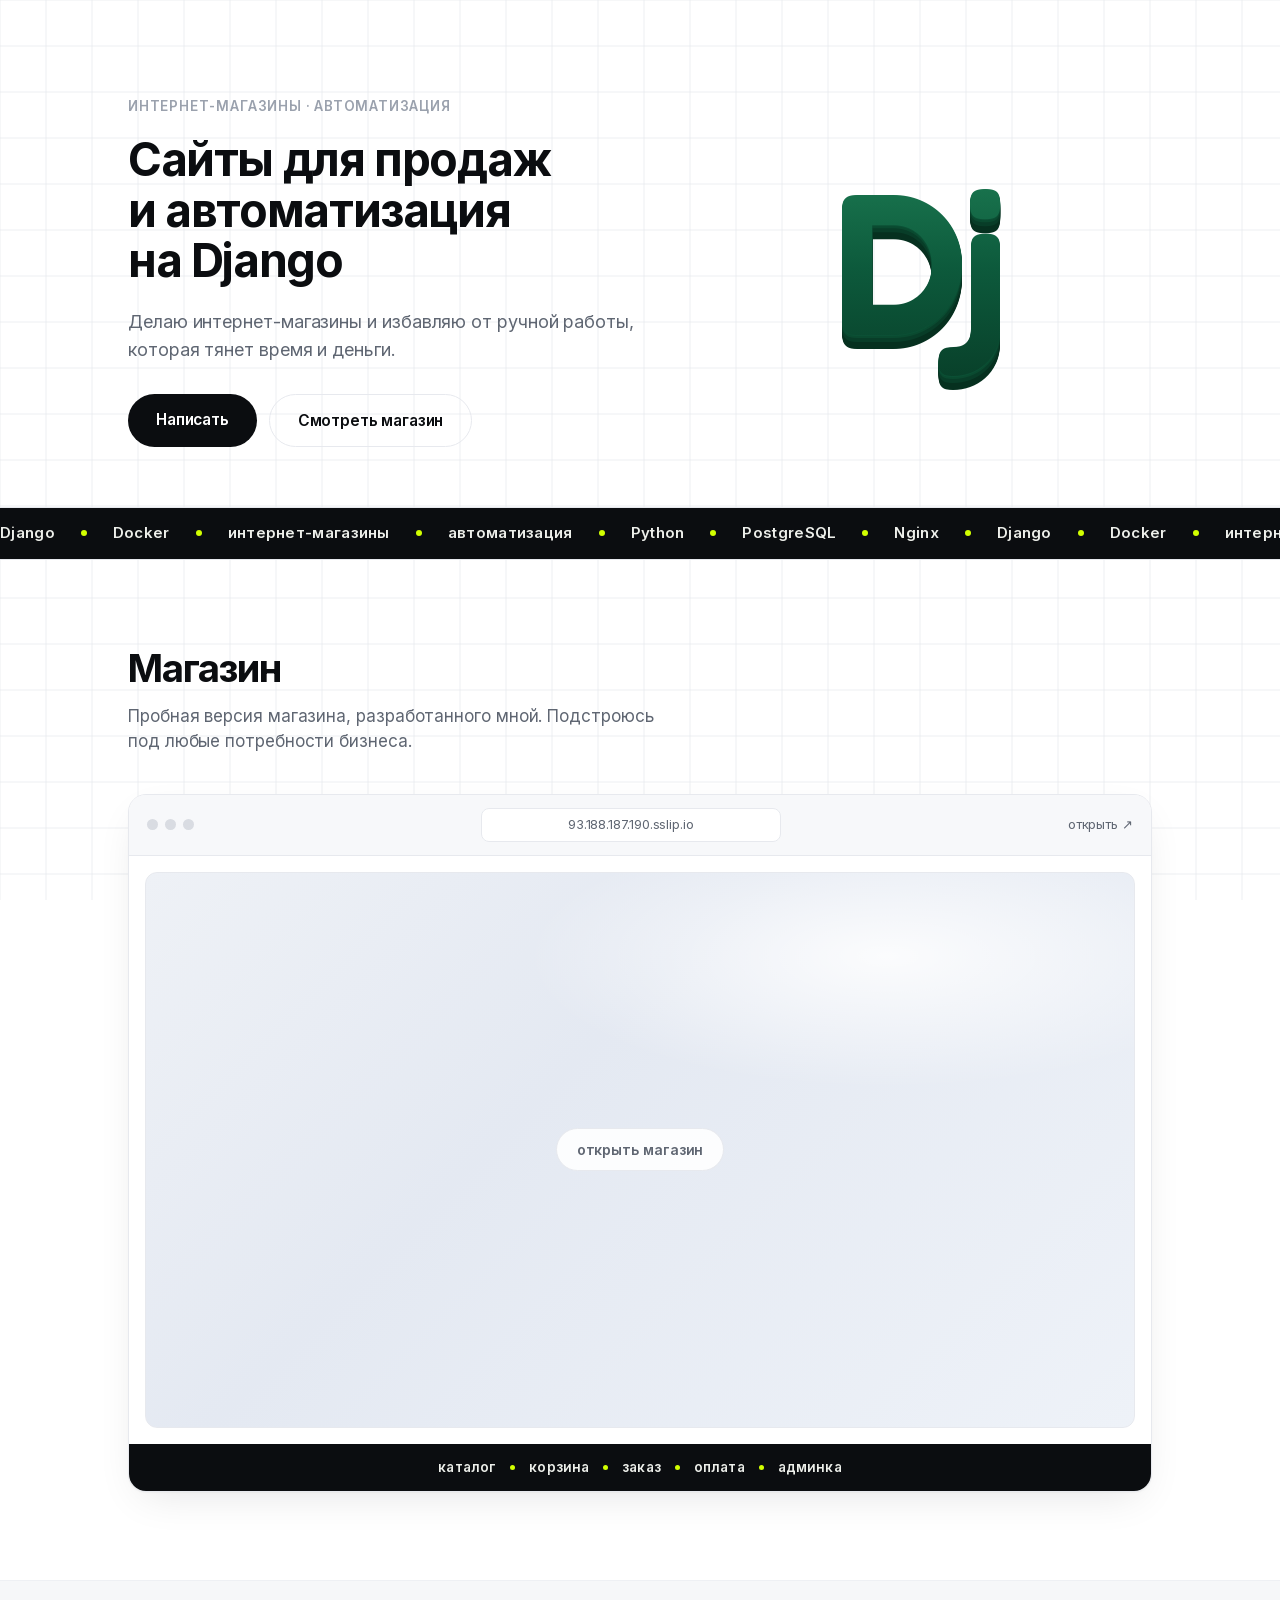
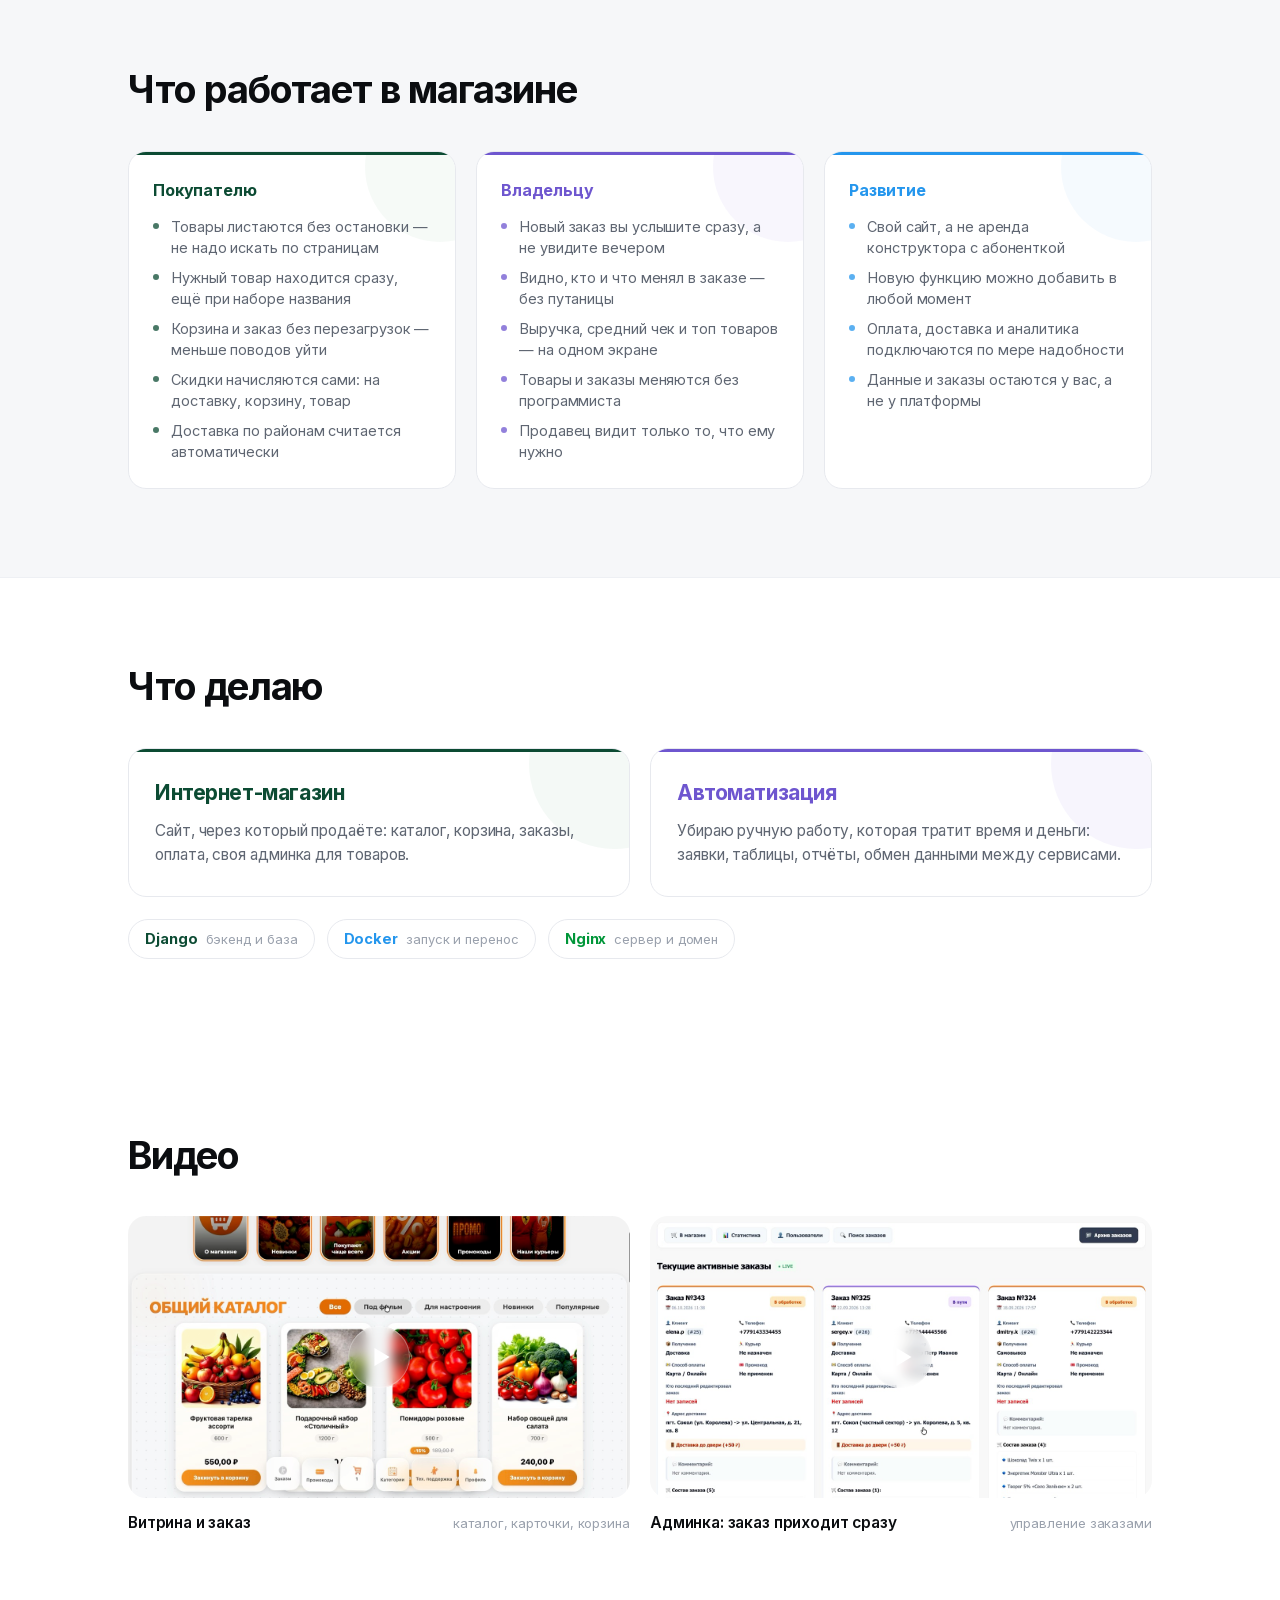
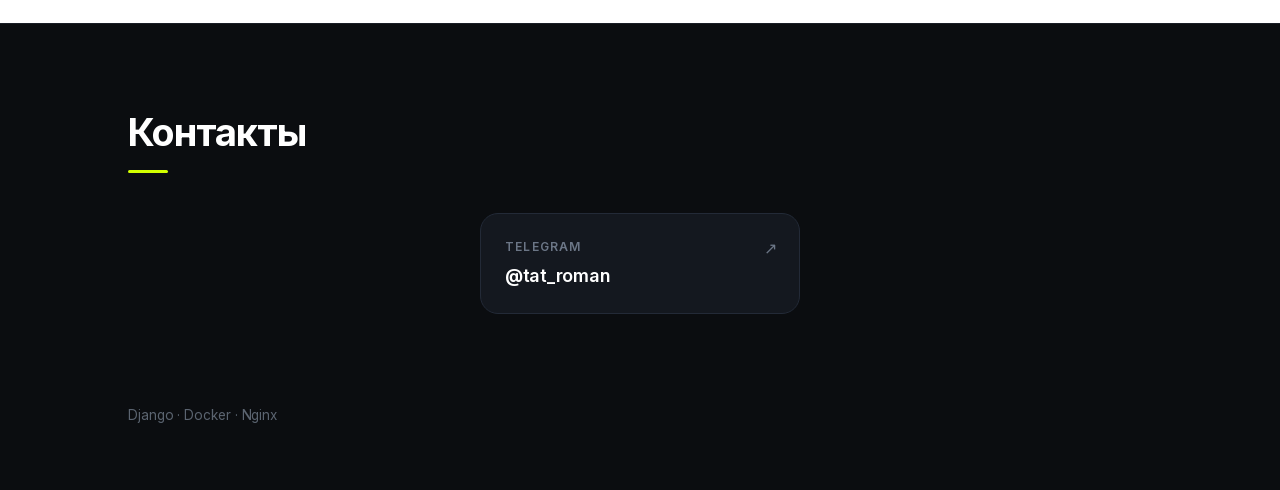
==== commit c740f088: "Убрал упоминания Магадана с лендинга" ====
--- a/index.html
+++ b/index.html
@@ -4,8 +4,8 @@
 <head>
   <meta charset="UTF-8">
   <meta name="viewport" content="width=device-width, initial-scale=1.0">
-  <title>Django, Docker · Магадан</title>
-  <meta name="description" content="Разработка интернет-магазинов и автоматизация на Django. Магадан.">
+  <title>Django, Docker · интернет-магазины и автоматизация</title>
+  <meta name="description" content="Разработка интернет-магазинов и автоматизация процессов на Django.">
   <link rel="stylesheet" href="static/core/css/landing.css">
 </head>
 <body>
@@ -15,7 +15,7 @@
 <header class="hero">
   <div class="wrap hero-grid">
     <div class="hero-text">
-      <p class="hero-city reveal">Магадан</p>
+      <p class="hero-city reveal">Интернет-магазины · автоматизация</p>
       <h1 class="reveal">Сайты для продаж<br>и автоматизация на&nbsp;Django</h1>
       <p class="lead reveal">
         Делаю интернет-магазины и избавляю от ручной работы, которая тянет время и деньги.
@@ -79,7 +79,7 @@
         <div class="cap reveal" style="--c: #0C4B33; --cbg: #eaf3ee;">
           <h3>Покупателю</h3>
           <ul>
-            <li>Товары листаются без остановки — не надо искать по страницам</li><li>Нужный товар находится сразу, ещё при наборе названия</li><li>Корзина и заказ без перезагрузок — меньше поводов уйти</li><li>Скидки начисляются сами: на доставку, корзину, товар</li><li>Доставка по районам Магадана считается автоматически</li>
+            <li>Товары листаются без остановки — не надо искать по страницам</li><li>Нужный товар находится сразу, ещё при наборе названия</li><li>Корзина и заказ без перезагрузок — меньше поводов уйти</li><li>Скидки начисляются сами: на доставку, корзину, товар</li><li>Доставка по районам считается автоматически</li>
           </ul>
         </div>
       
@@ -196,7 +196,7 @@
 
 <footer class="footer footer--dark">
   <div class="wrap">
-    <span>Магадан</span>
+    <span>Django · Docker · Nginx</span>
   </div>
 </footer>
 
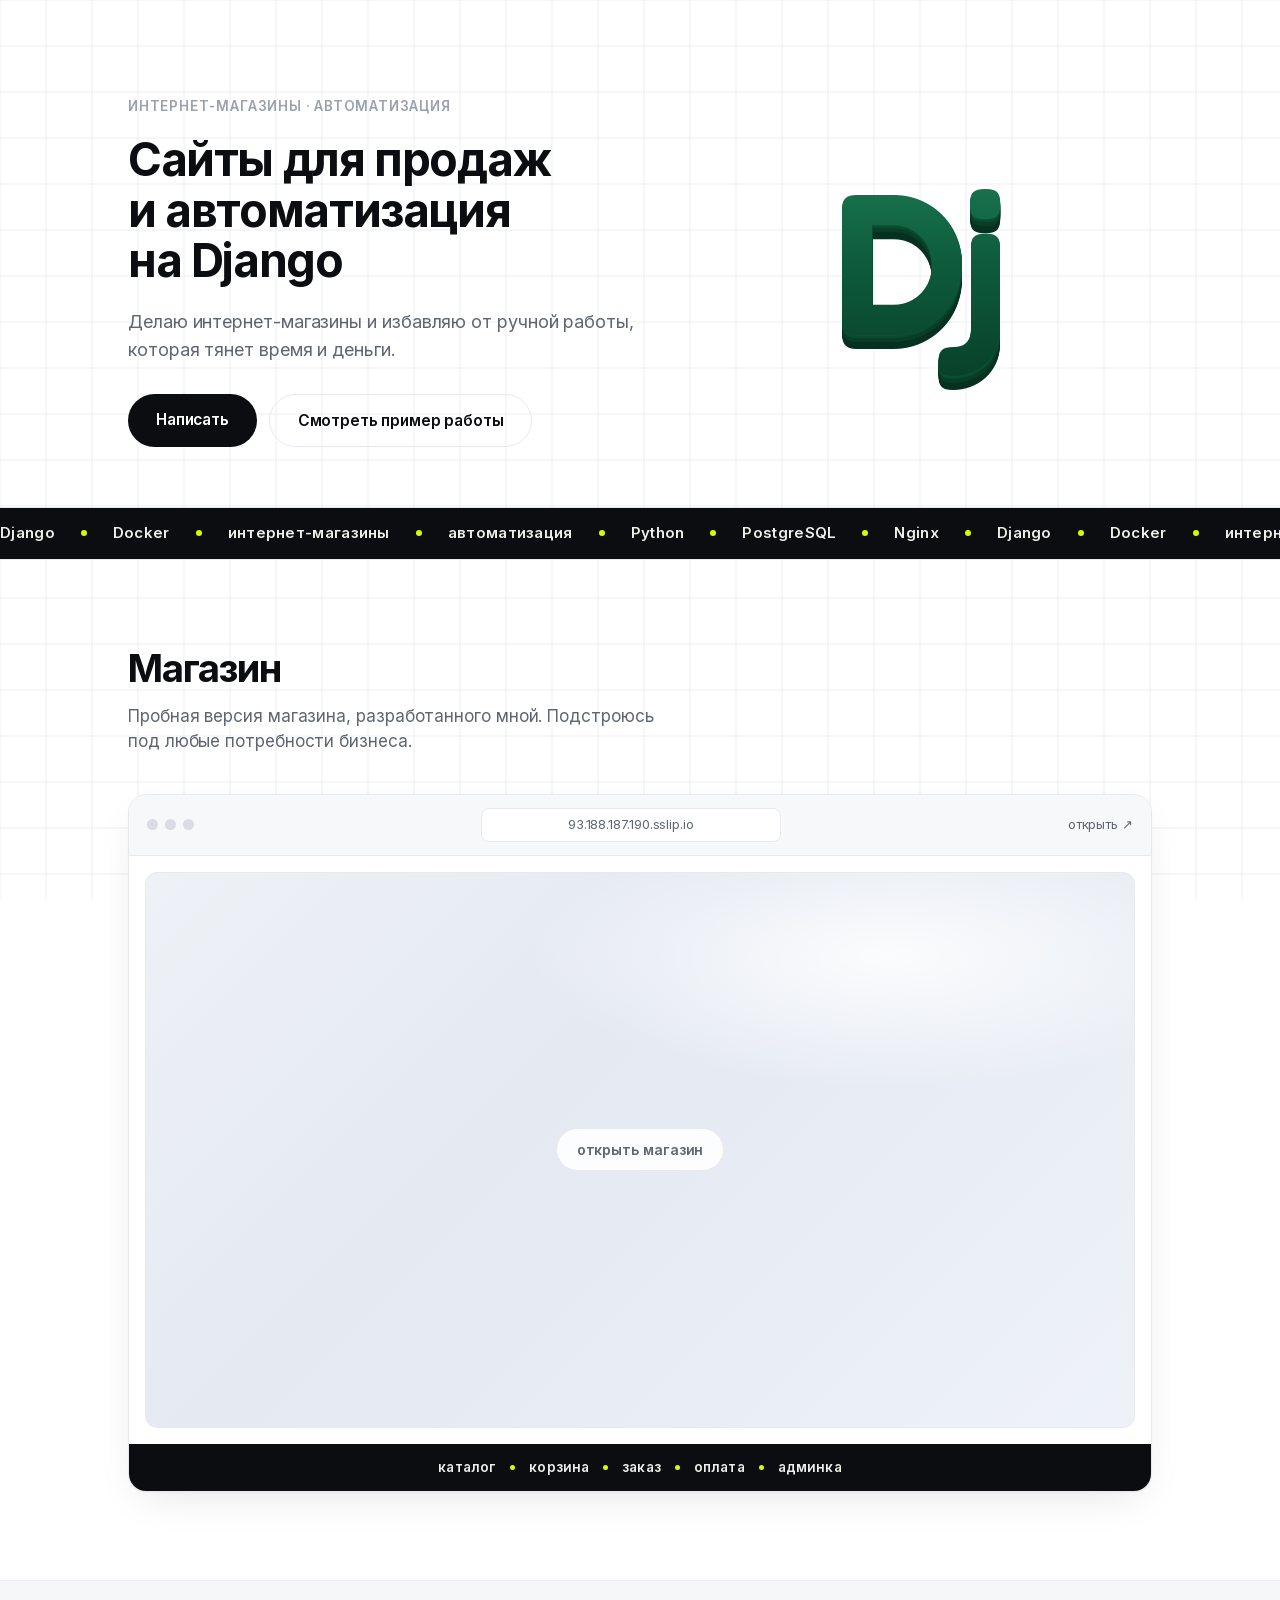
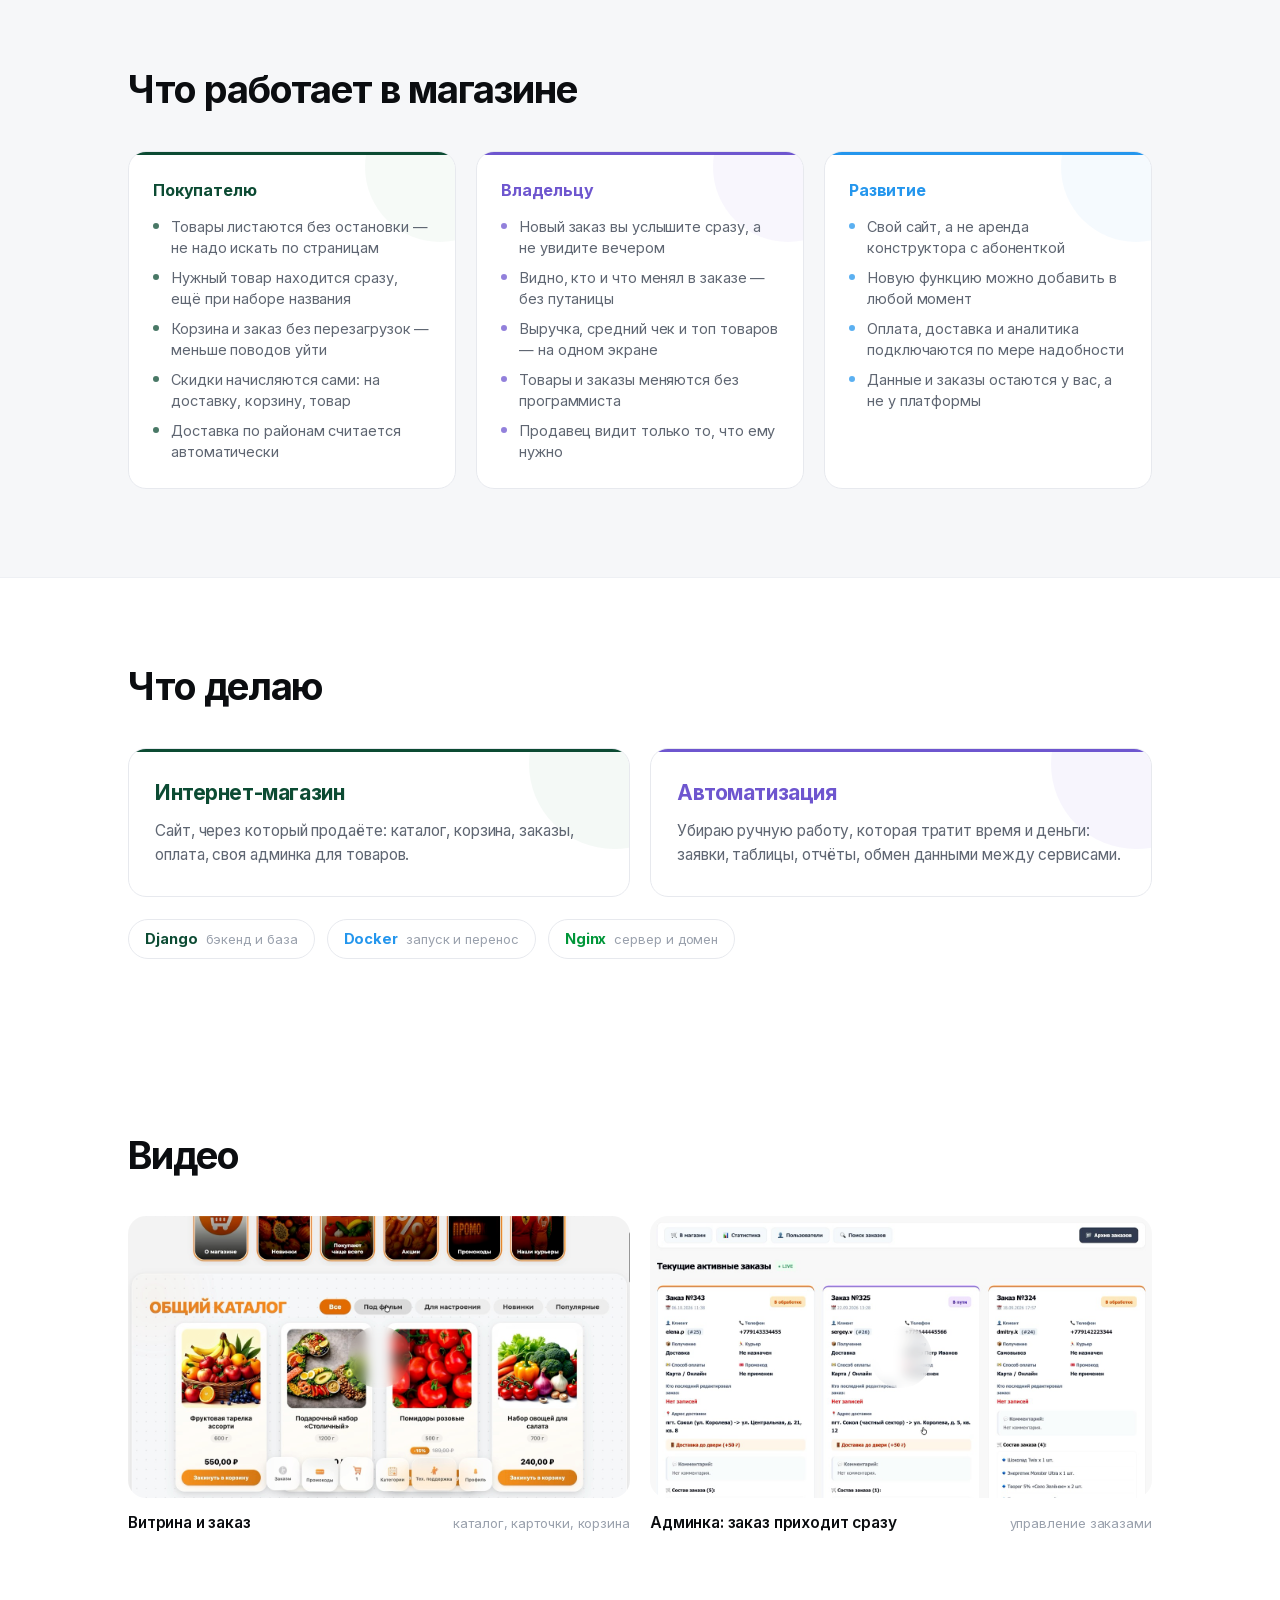
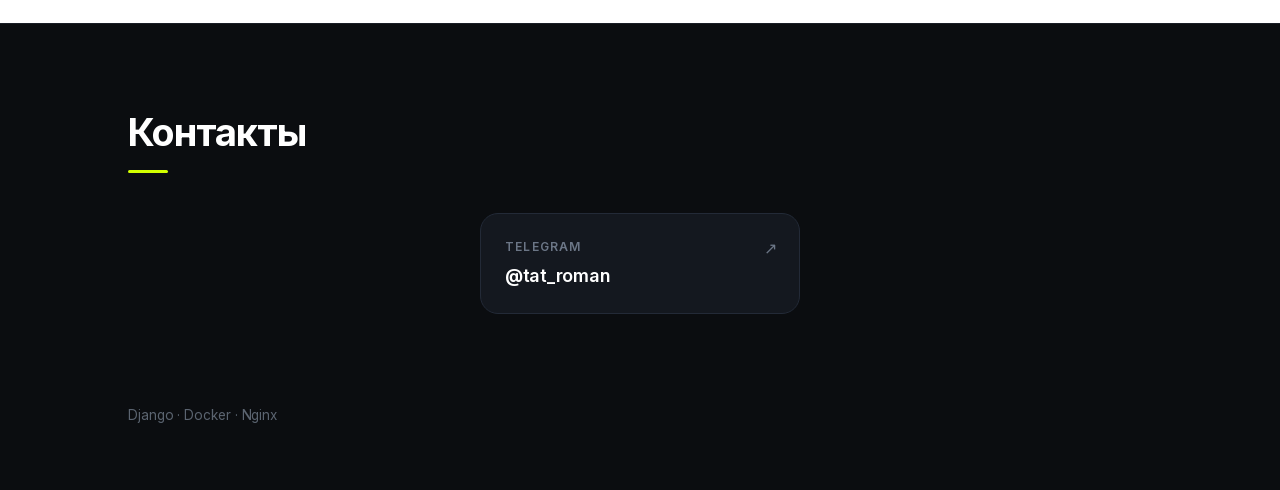
==== commit 886a0418: "copy(hero): «Смотреть магазин» → «Смотреть пример работы»" ====
--- a/index.html
+++ b/index.html
@@ -22,7 +22,7 @@
       </p>
       <div class="cta reveal">
         <a class="btn btn-primary" href="#contact">Написать</a>
-        <a class="btn btn-ghost" href="#store">Смотреть магазин</a>
+        <a class="btn btn-ghost" href="#store">Смотреть пример работы</a>
       </div>
     </div>
 
